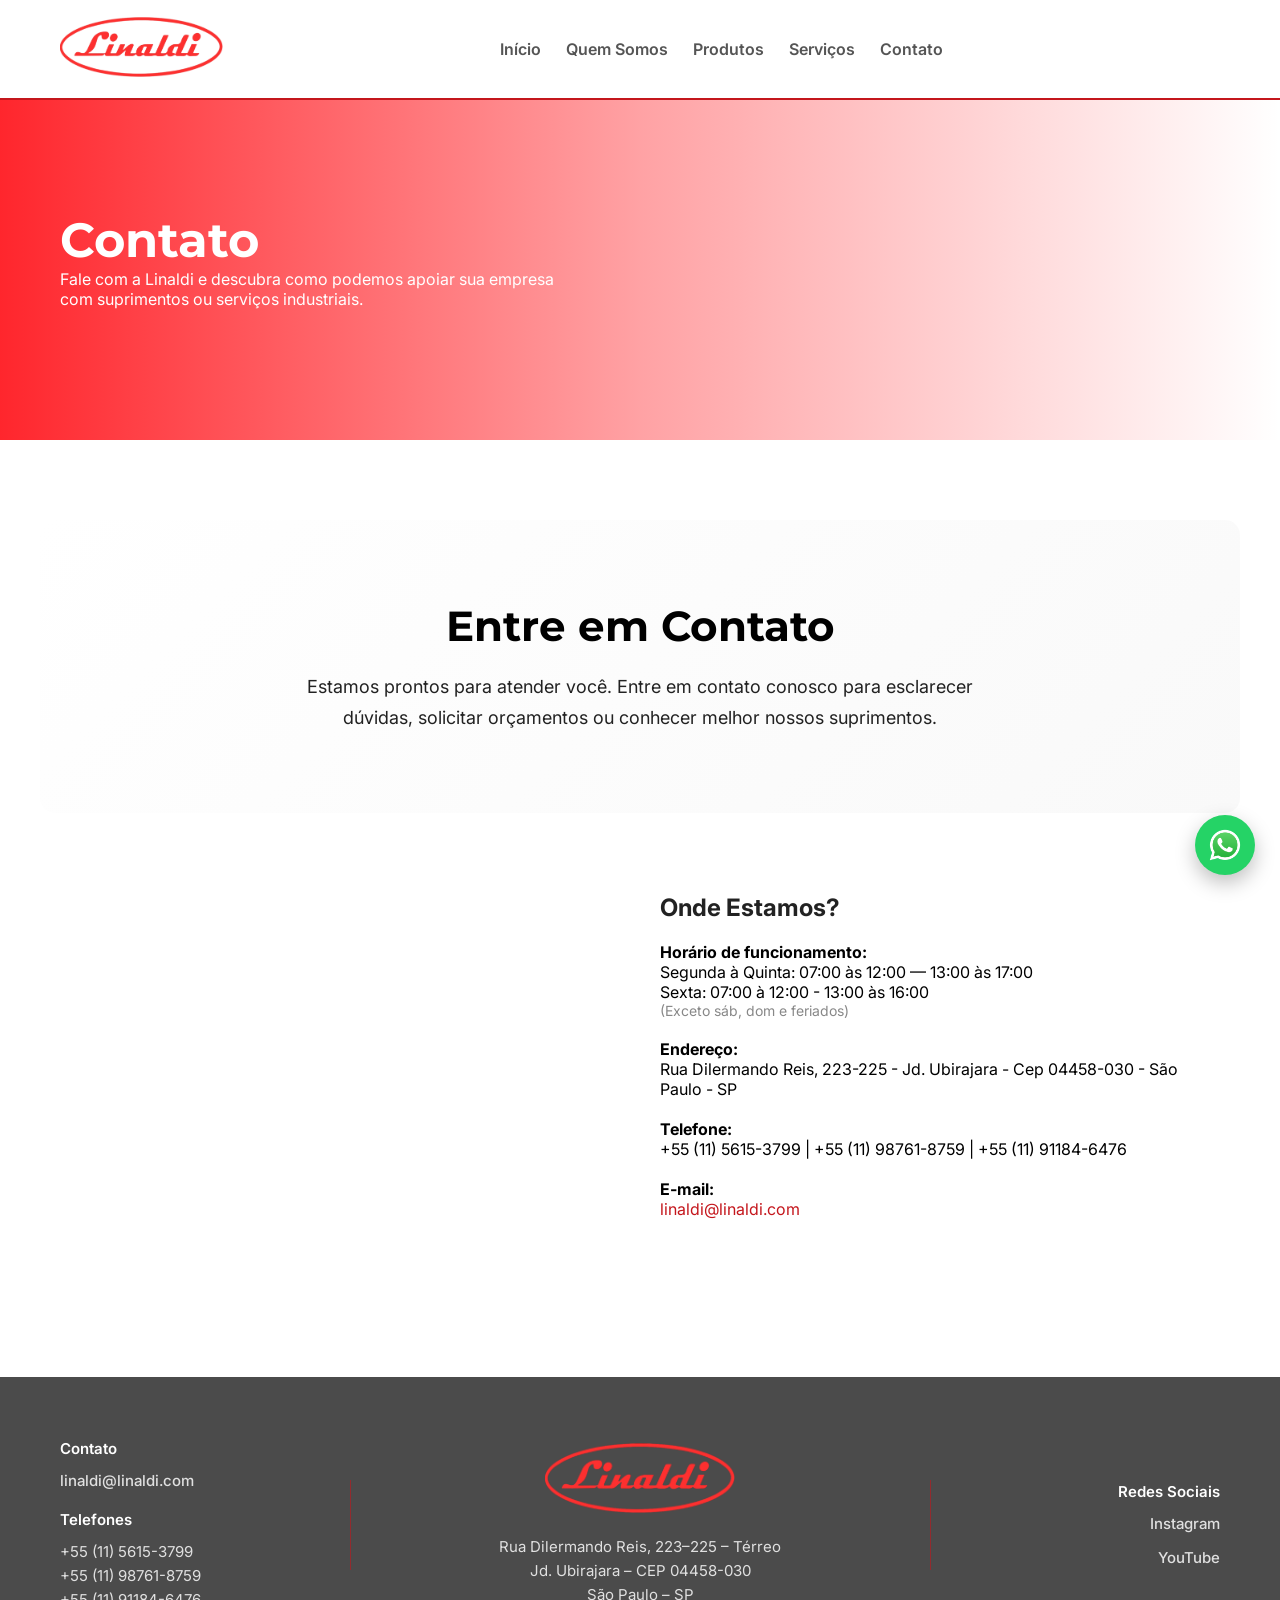
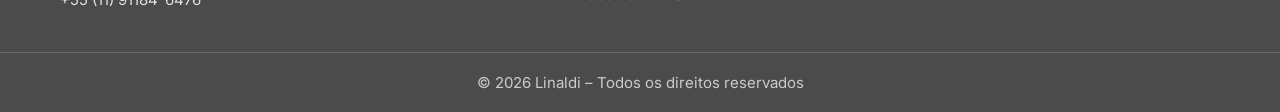
==== contato/index.html @ 1af313b7 "Adding the Website HTML,CSS and JS" ====
<!DOCTYPE html>
<html lang="pt-BR">
    <head>
        <meta charset="utf-8">
        <title>
            Linaldi Contato | São Paulo
        </title>
        <meta content="width=device-width, initial-scale=1.0" name="viewport">
        <meta content="Linaldi Contato - São Paulo, SP. Solicite orçamentos de suprimentos Solda Pino, Stud Weld e Stud Bolt. Atendimento por WhatsApp, telefone e email. Estamos prontos para atender suas necessidades industriais." name="description">
        <meta content="contato Linaldi, solda pino, stud weld, stud bolt, orçamento, São Paulo, telefone, email" name="keywords">
        <meta content="index, follow" name="robots">
        <meta content="Enzo Linaldi" name="author">
        <!-- FAVICON -->
        <link href="../img/Logo-Linaldi-Icon.ico" rel="icon" sizes="32x32" type="image/x-icon">
        <!-- CANONICAL -->
        <link href="https://linaldi.com/contato/" rel="canonical">
        <link href="https://linaldi.com/contato/" hreflang="pt-BR" rel="alternate">
            <!-- OPEN GRAPH -->
            <meta content="Linaldi Contato | Solda Pino, Stud Weld, Stud Bolt" property="og:title">
            <meta content="Entre em contato com Linaldi. Solicite orçamentos, tire dúvidas sobre suprimentos de solda pino e serviços industriais. Endereço e telefones em São Paulo, SP." property="og:description">
            <meta content="https://linaldi.com/img/logo-linaldi.png" property="og:image">
            <meta content="https://linaldi.com/contato/" property="og:url">
            <meta content="website" property="og:type">
            <meta content="summary" name="twitter:card">
            <!-- FONTES -->
            <link as="style" href="https://fonts.googleapis.com/css2?family=Montserrat:wght@600;700&amp;family=Inter:wght@400;500&amp;display=swap" rel="preload">
            <link href="https://fonts.googleapis.com/css2?family=Montserrat:wght@600;700&amp;family=Inter:wght@400;500&amp;display=swap" rel="stylesheet">
            <!-- CSS -->
            <link as="style" href="../css/style.css" rel="preload">
            <link href="../css/style.css" rel="stylesheet">
            <!-- STRUCTURED DATA -->
            <script type="application/ld+json">
                {
                                "@context": "https://schema.org",
                                "@type": "ContactPage",
                                "name": "Contato - Linaldi",
                                "description": "Página de contato da Linaldi para esclarecer dúvidas e solicitar orçamentos.",
                                "url": "https://linaldi.com/contato/",
                                "mainEntity": {
                                                "@type": "Organization",
                                                "name": "Linaldi",
                                                "address": {
                                                                "@type": "PostalAddress",
                                                                "streetAddress": "Rua Dilermando Reis, 223-225",
                                                                "addressLocality": "São Paulo",
                                                                "addressRegion": "SP",
                                                                "postalCode": "04458-030",
                                                                "addressCountry": "BR"
                                                },
                                                "telephone": "+55-11-91184-6476",
                                                "email": "linaldi@linaldi.com"
                                }
                }
            </script>
        
    </head>
    <body>
        <!-- LOADER -->
        <a class="skip-link" href="#main">
            Pular para conteúdo principal
        </a>
        <div id="loader">
            <div class="loader-spinner">
            </div>
        </div>
        <!-- WhatsApp -->
        <a aria-label="WhatsApp" class="whatsapp-float" href="https://wa.me/5511911846476" target="_blank">
            <img alt="WhatsApp" loading="lazy" src="../img/whatsapp.png">
        </a>
        <!-- HEADER (loaded from partial) -->
        <div id="header-placeholder"></div>
        <script>
                fetch('/partials/header.html')
                        .then(r => r.text())
                        .then(html => { document.getElementById('header-placeholder').innerHTML = html; });
        </script>
        <!-- ================= HERO ================= -->
        <section class="hero-slider" role="main" style="height:40vh;">
            <div class="hero-slide active" style="background-image:url('img/hero-contato.jpg')">
                <div class="hero-overlay">
                </div>
                <div class="hero-content">
                    <h1>
                        Contato
                    </h1>
                    <p style="color:#fff; max-width:520px;">
                        Fale com a Linaldi e descubra como podemos apoiar
                                                                sua empresa com suprimentos ou serviços industriais.
                    </p>
                </div>
            </div>
        </section>
        <!-- ================= HIGHLIGHT CONTATO ================= -->
        <section class="contact-highlight reveal">
            <h2>
                Entre em Contato
            </h2>
            <p>
                Estamos prontos para atender você. Entre em contato conosco para
                                esclarecer dúvidas, solicitar orçamentos ou conhecer melhor
                                nossos suprimentos.
            </p>
        </section>
        <!-- MAPA + INFORMAÇÕES -->
        <section class="map-section reveal">
            <div class="map-frame">
                <iframe loading="lazy" referrerpolicy="no-referrer-when-downgrade" src="https://www.google.com/maps/embed?pb=!1m18!1m12!1m3!1d3653.6887411198168!2d-46.6726971!3d-23.6870866!2m3!1f0!2f0!3f0!3m2!1i1024!2i768!4f13.1!3m3!1m2!1s0x94ce4f0b83f16085%3A0x244fb0b8c00eff21!2sLINALDI%20COM%C3%89RCIO%20DE%20FERRAMENTAS%20E%20SERVI%C3%87OS!5e0!3m2!1spt-BR!2sbr!4v1768244243743" style="width: 100%; height: 400px; border-radius: 10px;">
                </iframe>
            </div>
            <div class="map-info">
                <h2>
                    Onde Estamos?
                </h2>
                <p style="margin-top: 20px;">
                    <strong>
                        Horário de funcionamento:
                    </strong>
                </p>
                <p>
                    Segunda à Quinta: 07:00 às 12:00 — 13:00 às 17:00
                </p>
                <p>
                    Sexta: 07:00 à 12:00 - 13:00 às 16:00
                </p>
                <p style="font-size: 14px; color: #888;">
                    (Exceto sáb, dom e feriados)
                </p>
                <p style="margin-top: 20px;">
                    <strong>
                        Endereço:
                    </strong>
                </p>
                <p>
                    Rua Dilermando Reis, 223-225 - Jd. Ubirajara - Cep 04458-030 - São Paulo - SP
                </p>
                <p style="margin-top: 20px;">
                    <strong>
                        Telefone:
                    </strong>
                </p>
                <p>
                    +55 (11) 5615-3799 | +55 (11) 98761-8759 | +55 (11) 91184-6476
                </p>
                <p style="margin-top: 20px;">
                    <strong>
                        E-mail:
                    </strong>
                </p>
                <p>
                    <a href="mailto:linaldi@linaldi.com">
                        linaldi@linaldi.com
                    </a>
                </p>
            </div>
        </section>
        <!-- FOOTER (loaded from partial) -->
        <div id="footer-placeholder"></div>
        <script>
                fetch('/partials/footer.html')
                        .then(r => r.text())
                        .then(html => { document.getElementById('footer-placeholder').innerHTML = html; });
        </script>
        <script defer src="../js/app.js">
        </script>
    </body>
</html>
---- css/style.css ----
/* ===================================================== */
/* RESET E CONFIGURAÇÃO GLOBAL                           */
/* ===================================================== */

* {
    margin: 0;
    padding: 0;
    box-sizing: border-box;
}

/* Skip link para acessibilidade */
.skip-link {
    position: absolute;
    top: -40px;
    left: 6px;
    background: #c4161c;
    color: white;
    padding: 8px;
    text-decoration: none;
    z-index: 1000;
    border-radius: 4px;
}

.skip-link:focus {
    top: 6px;
}

/* Fonte base e compensação do header fixo */
body {
    font-family: 'Inter', sans-serif;
    padding-top: 80px;
    overflow-x: hidden;
}

/* ===================================================== */
/* VARIÁVEIS VISUAIS – ALTERE AQUI                       */
/* ===================================================== */

:root {
    /* Cores principais */
    --primary: #c4161c;
    --dark: #222;
    --text: #444;
    --light: #f4f4f4;
    --border: #e3e3e3;

    /* Layout */
    --container: 1200px;
    --side-padding: 20px;
    --section-margin: 80px;

    /* Tipografia */
    --title-font: 'Montserrat', sans-serif;
    --text-font: 'Inter', sans-serif;
}

/* ===================================================== */
/* LOADER                                                */
/* ===================================================== */

#loader {
    position: fixed;
    inset: 0;
    background: #fff;
    display: flex;
    justify-content: center;
    align-items: center;
    z-index: 9999;
}

.loader-spinner {
    width: 50px;
    height: 50px;
    border: 5px solid #eee;
    border-top: 5px solid var(--primary);
    border-radius: 50%;
    animation: spin 1s linear infinite;
}

@keyframes spin {
    to { transform: rotate(360deg); }
}

/* ===================================================== */
/* HEADER FIXO                                           */
/* ===================================================== */

.header {
    position: fixed;
    top: 0;
    width: 100%;
    height: 100px;
    background: #fff;
    border-bottom: 2px solid var(--primary);
    z-index: 1000;
}

.header-inner {
    max-width: var(--container);
    margin: auto;
    padding: 0 var(--side-padding);
    height: 100%;
    display: flex;
    align-items: center;
    justify-content: space-between;
}

/* LOGO HEADER */
.logo {
    height: 60px;  
    width: auto;
    max-width: 220px; 
    object-fit: contain;
    flex-shrink: 0;
}

/* Navegação desktop */
.nav {
    display: flex;
    gap: 25px;
    flex: 1;
    justify-content: center;
}

.nav a {
    text-decoration: none;
    color: #555;
    font-weight: 600;
    position: relative;
    white-space: nowrap;
    font-size: 16px;
}

.nav a::after {
    content: "";
    position: absolute;
    left: 0;
    bottom: -6px;
    width: 0;
    height: 2px;
    background: var(--primary);
    transition: 0.3s;
}

.nav a:hover::after {
    width: 100%;
}

.header.scrolled {
    box-shadow: 0 4px 20px rgba(0,0,0,0.12);
}

/* ===================================================== */
/* MENU HAMBURGUER E MOBILE                              */
/* ===================================================== */
.hamburger {
    display: none;
    flex-direction: column;
    gap: 5px;
    cursor: pointer;
    background: transparent;
    border: none;
    padding: 8px;
    width: 44px;
    height: 44px;
    justify-content: center;
    align-items: center;
    flex-shrink: 0;
}

.hamburger span {
    width: 28px;
    height: 3px;
    background: #c4161c;
    transition: all 0.3s ease;
    display: block;
    border-radius: 2px;
}

.hamburger:hover span {
    background: #a01015;
}

.hamburger.active span:nth-child(1) {
    transform: rotate(45deg) translate(5.5px, 5.5px);
}

.hamburger.active span:nth-child(2) {
    width: 0;
    opacity: 0;
    transition: width 0.3s ease, opacity 0.3s ease;
}

.hamburger.active span:nth-child(3) {
    transform: rotate(-45deg) translate(5px, -5px);
}

.mobile-menu {
    position: fixed;
    top: 0;
    right: -100%;
    width: 200px;
    height: 100vh;
    background: #fff;
    box-shadow: -5px 0 15px rgba(0,0,0,0.15);
    display: flex;
    flex-direction: column;
    padding-top: 120px;
    padding-left: 30px;
    padding-right: 30px;
    transition: right 0.35s ease;
    z-index: 999;
    overflow-y: auto;
}

.mobile-menu a {
    text-decoration: none;
    color: #333;
    font-weight: 600;
    margin-bottom: 30px;
    font-size: 18px;
    display: block;
}

.mobile-menu a:hover {
    color: #c4161c;
}

.mobile-menu.active {
    right: 0;
}


/* ===================================================== */
/* HERO SLIDER                                          */
/* ===================================================== */

.hero-slider {
    height: 85vh;
    position: relative;
    overflow: hidden;
}

.hero-slide {
    position: absolute;
    inset: 0;
    background-size: cover;
    background-position: center;
    opacity: 0;
    transition: opacity 1s;
}

.hero-slide.active {
    opacity: 1;
}

/* Overlay gradiente */
.hero-overlay {
    position: absolute;
    inset: 0;
    background: linear-gradient(
        90deg,
        rgba(255,0,8,0.85) 0%,
        rgba(255,22,28,0.4) 50%,
        rgba(255,22,28,0) 100%
    );
}

/* Conteúdo */
.hero-content {
    position: relative;
    z-index: 2;
    max-width: var(--container);
    height: 100%;
    margin: auto;
    padding: 0 var(--side-padding);
    display: flex;
    flex-direction: column;
    justify-content: center;
}

.hero-content h1 {
    font-family: var(--title-font);
    font-size: 48px;
    color: #fff;
    max-width: 600px;
    animation: fadeSlide 1s ease forwards;
}

.hero-content h2{
    font-family: var(--title-font);
    font-size: 48px;
    color: #fff;
    max-width: 600px;
    animation: fadeSlide 1s ease forwards;
}


.hero-btn {
    margin-top: 15px;
    background: var(--primary);
    color: #fff;
    padding: 10px 25px;
    border-radius: 25px;
    text-decoration: none;
    width: fit-content;
}

/* Setas */
.hero-arrow {
    position: absolute;
    top: 50%;
    transform: translateY(-50%);
    background: rgba(0,0,0,0.6);
    color: #fff;
    border: none;
    font-size: 30px;
    padding: 10px 15px;
    cursor: pointer;
    border-radius: 12px;
}

.hero-arrow.left { left: 20px; }
.hero-arrow.right { right: 20px; }

/* Dots */
.hero-dots {
    position: absolute;
    bottom: 25px;
    left: 50%;
    transform: translateX(-50%);
    display: flex;
    gap: 12px;
}

.dot {
    width: 12px;
    height: 12px;
    border-radius: 50%;
    background: rgba(255,255,255,0.5);
}

.dot.active {
    background: #fff;
}

@keyframes fadeSlide {
    from {
        opacity: 0;
        transform: translateY(25px);
    }
    to {
        opacity: 1;
        transform: translateY(0);
    }
}



/* ===================================================== */
/* SEÇÃO HIGHLIGHT                                      */
/* ===================================================== */

.highlight-section {
    max-width: var(--container);
    margin: var(--section-margin) auto;
    padding: 0 var(--side-padding);
    display: grid;
    grid-template-columns: 60px 1fr;
    gap: 40px;
    position: relative;
}

.highlight-section .hero-btn {
    margin-top: 25px;
}

.highlight-arrow {
    width: 12px;
    position: relative;
}

.highlight-arrow::before,
.highlight-arrow::after {
    content: "";
    position: absolute;
    width: 100%;
    height: 50%;
    
}

.highlight-arrow::before {
    top: 0;
    background: var(--primary);
}

.highlight-arrow::after {
    bottom: 0;
    background: var(--border);
}

.highlight-content {
    display: grid;
    grid-template-columns: 1fr 420px;
    gap: 50px;
    align-items: center;
}

.highlight-text p {
    font-size: 20px;
    line-height: 1.7;
    color: var(--dark);
}

.highlight-image img {
    width: 100%;
    border-radius: 10px;
    transition: transform 0.5s ease;
    transform: scale(1.03);
}

.highlight-content.single {
    grid-template-columns: 1fr;
    text-align: center;
}

.highlight-content.single .highlight-text {
    max-width: 800px;
    margin: 0 auto;
}

.highlight-text {
    padding-bottom: 30px;
}

.highlight-text .hero-btn {
    margin-top: 20px;
    display: inline-block;
}

.highlight-text h2 {
    font-size: 32px;
}

.highlight-text p {
    font-size: 18px;
    line-height: 1.8;
    color: var(--dark);
}

/* ============================= */
/* LINHA SUPERIOR – INSTAGRAM    */
/* ============================= */

.instagram-section {
    position: relative;
    margin-top: 120px;
}

/* Linha acima */
.instagram-section::before {
    content: "";
    position: absolute;
    top: -60px;
    left: 50%;
    transform: translateX(-50%);
    width: 100%;
    max-width: var(--container);
    height: 1px;
    background: var(--border);
}


/* ===================================================== */
/* CARDS                                                */
/* ===================================================== */

.sections.container {
    max-width: 1200px; /* mesmo da info-section */ 
    margin: 80px auto; padding: 0 20px; /* mesma margem lateral */
}

.sections {
    display: grid;
    grid-template-columns: repeat(auto-fit, minmax(250px, 1fr));
    gap: 40px;
}

.section-card {
    background: var(--light);
    padding: 40px;
    border-radius: 10px;
    min-height: 420px;
    display: flex;
    flex-direction: column;
    transition: transform 0.35s ease, box-shadow 0.35s ease;
}

.section-card:hover {
    transform: translateY(-10px);
    box-shadow: 0 18px 40px rgba(0,0,0,0.12);
}

.section-card h2 {
    font-family: var(--title-font);
    font-size: 26px;
    margin-bottom: 12px;
}

.section-card p {
    font-size: 17px;
    line-height: 1.6;
    margin-bottom: 18px;
    color: var(--text);
}
.card-image {
    height: 200px;
    display: flex;
    align-items: center;
    justify-content: center;
}

.card-image img {
    max-height: 100%;
    max-width: 100%;
    object-fit: contain;
}

/* ===================================================== */
/* INFO SECTIONS                                        */
/* ===================================================== */

.info-section {
    max-width: var(--container);
    margin: var(--section-margin) auto;
    padding: 0 var(--side-padding) 80px;
    display: grid;
    grid-template-columns: 1fr 1fr;
    gap: 40px;
    border-bottom: 1px solid var(--border);
}

.info-section:last-of-type {
    border-bottom: none;
    padding-bottom: 0;
}

.info-section.reverse {
    grid-template-columns: 1fr 1fr;
}

.info-section.reverse img {
    order: 2;
}

.info-section.reverse .info-text {
    order: 1;
}

.info-section img {
    width: 100%;
    transition: transform 0.5s ease;
    transform: scale(1.03);
}

.info-text h2 {
    font-family: var(--title-font);
    margin-bottom: 15px;
}

.info-text a {
    display: inline-block;
    margin-top: 15px;
    color: var(--primary);
    text-decoration: none;
}

/* VIDEO YOUTUBE RESPONSIVO */
.video-wrapper {
    position: relative;
    width: 100%;
    padding-top: 56.25%; /* 16:9 */
    border-radius: 10px;
    overflow: hidden;
    box-shadow: 0 12px 30px rgba(0,0,0,0.12);
}

.video-wrapper iframe {
    position: absolute;
    inset: 0;
    width: 100%;
    height: 100%;
    border: 0;
}


/* ===================================================== */
/* APLICAÇÕES                                           */
/* ===================================================== */

.applications-section {
    max-width: var(--container);
    margin: var(--section-margin) auto;
    padding: 0 var(--side-padding) 40px;
    gap: 40px;
    border-bottom: 1px solid var(--border);
}

.applications-title {
    font-family: var(--title-font);
    font-size: 32px;
    margin-bottom: 40px;
    text-align: center;
}

.applications-wrapper {
    position: relative;
    display: flex;
    align-items: center;
}

.applications-slider {
    width: 100%;
    overflow: hidden;
}

.application-slide {
    display: none;
    grid-template-columns: 1fr 1fr;
    gap: 50px;
    align-items: center;
    animation: fadeSlide 0.6s ease;
}

.application-slide.active {
    display: grid;
}

.application-text h3 {
    font-family: var(--title-font);
    font-size: 26px;
    margin-bottom: 15px;
}

.application-text p {
    font-size: 17px;
    line-height: 1.7;
    color: var(--text);
}

.application-image img {
    width: 100%;
    border-radius: 10px;
}

/* SETAS */
.app-arrow {
    background: rgba(0,0,0,0.6);
    border: none;
    border-radius: 5px;
    color: #fff;
    font-size: 28px;
    padding: 12px 16px;
    cursor: pointer;
    transition: 0.3s;
}

.app-arrow:hover {
    background: var(--primary);
}

.app-arrow.left {
    margin-right: 15px;
}

.app-arrow.right {
    margin-left: 15px;
}

/* ANIMAÇÃO */
@keyframes fadeSlide {
    from {
        opacity: 0;
        transform: translateY(20px);
    }
    to {
        opacity: 1;
        transform: translateY(0);
    }
}

/* ===================================================== */
/* MAPA                                                 */
/* ===================================================== */

.map-section {
    max-width: var(--container);
    margin: var(--section-margin) auto;
    padding: 0 var(--side-padding);
    display: grid;
    grid-template-columns: 1fr 1fr;
    gap: 40px;
}

.map-frame iframe {
    width: 100%;
    height: 400px;
    border: 0;
}

.map-info h2 {
    color: var(--dark);
}

.map-info a {
    color: var(--primary);
    text-decoration: none;
    transition: opacity 0.3s;
}

.map-info a:hover {
    opacity: 0.8;
}

/* Responsivo - Em tablets e mobile, mapa fica abaixo do texto */
@media (max-width: 1023px) {
    .map-section {
        grid-template-columns: 1fr;
        gap: 30px;
    }

    .map-info {
        order: 1;
    }

    .map-frame {
        order: 2;
    }
}

@media (max-width: 768px) {
    .map-section {
        gap: 25px;
        padding: 0 18px;
    }

    .map-info h2 {
        font-size: 26px;
    }

    .map-info p {
        font-size: 15px;
    }

    .map-frame iframe {
        height: 300px;
    }
}

@media (max-width: 480px) {
    .map-section {
        gap: 20px;
        padding: 0 16px;
    }

    .map-info h2 {
        font-size: 22px;
    }

    .map-info p {
        font-size: 14px;
    }

    .map-frame iframe {
        height: 250px;
    }

    /* Contact section responsivity */
    .contact-highlight {
        padding: 60px var(--side-padding);
    }

    .contact-highlight h2 {
        font-size: 32px;
    }

    .contact-highlight p {
        font-size: 16px;
    }
}

@media (max-width: 768px) {
    .contact-highlight {
        padding: 50px var(--side-padding);
    }

    .contact-highlight h2 {
        font-size: 28px;
    }

    .contact-highlight p {
        font-size: 15px;
    }
}

@media (max-width: 480px) {
    .contact-highlight {
        padding: 40px var(--side-padding);
    }

    .contact-highlight h2 {
        font-size: 24px;
    }

    .contact-highlight p {
        font-size: 14px;
    }
}

/* ===================================================== */
/* CLIENTES                                              */
/* ===================================================== */

.clients-section {
    width: 100%;
    padding: 100px 0;
    background: #fafafa;
}

.clients-section h2 {
    font-family: var(--title-font);
    font-size: 32px;
    margin-bottom: 60px;
    color: var(--primary);
    text-align: center;
}

/* CONTAINER CENTRAL */
.clients-container {
    max-width: 1200px;
    margin: 0 auto;
    padding: 0 20px;
}

/* GRID DESKTOP */
.clients-grid {
    display: grid;
    grid-template-columns: repeat(5, 1fr);
    gap: 40px;
}

/* CARD */
.client-card {
    background: #ffffff;
    border-radius: 14px;
    padding: 30px 20px;
    height: 220px;

    display: flex;
    flex-direction: column;
    align-items: center;

    box-shadow: 0 8px 20px rgba(0,0,0,0.06);
    transition: transform 0.3s ease, box-shadow 0.3s ease;
}

/* HOVER */
.client-card:hover {
    transform: translateY(-6px);
    box-shadow: 0 14px 32px rgba(0,0,0,0.12);
}

/* LOGO */
.client-card img {
    width: 100%;
    max-width: 180px;
    height: 90px;             
    object-fit: contain;

    display: flex;
    align-items: center;
    justify-content: center;

    filter: grayscale(100%);
    transition: all 0.3s ease;
}

.client-card:hover img {
    filter: grayscale(0%);
    transform: scale(1.05);
}

/* NOME */
.client-card span {
    margin-top: auto;       
    padding-top: 12px;

    font-size: 16px;
    font-weight: 600;
    color: var(--primary);
    text-align: center;
    line-height: 1.2;
}

/* =============================== */
/* PRODUTOS – SHOWCASE PRINCIPAL   */
/* =============================== */

.products-showcase {
    max-width: var(--container);
    margin: var(--section-margin) auto;
    padding: 0 var(--side-padding);
}

.products-grid {
    display: grid;
    grid-template-columns: repeat(2, 1fr);
    gap: 80px;
}

/* BOX DO PRODUTO */
.product-box {
    text-align: center;
}

/* SLIDER */
.product-slider {
    position: relative;
}

.product-images {
    position: relative;
    height: 300px;
    overflow: hidden;
}

.product-images img {
    position: absolute;
    inset: 0;
    width: 100%;
    height: 100%;
    object-fit: contain;

    opacity: 0;
    transform: translateX(100%);
    transition: transform 0.4s ease, opacity 0.4s ease;
}

.product-images img.active {
    opacity: 1;
    transform: translateX(0);
    z-index: 2;
}

/* estados auxiliares para animação */
.product-images img.exit-left {
    transform: translateX(-100%);
    opacity: 0;
}

.product-images img.exit-right {
    transform: translateX(100%);
    opacity: 0;
}

.product-images img.enter-left {
    transform: translateX(-100%);
}

.product-images img.enter-right {
    transform: translateX(100%);
}


/* SETAS */
.product-arrow {
    position: absolute;
    top: 50%;
    transform: translateY(-50%);
    background: transparent;
    font-size: 36px;
    border: none;
    color: #777;
    cursor: pointer;
    z-index: 20;
    transition: all 0.18s ease;
    width: 44px;
    height: 44px;
    display: flex;
    align-items: center;
    justify-content: center;
    border-radius: 50%;
}

.product-arrow:hover {
    color: var(--primary);
}

.product-arrow.left {
    left: 12px;
}

.product-arrow.right {
    right: 12px;
}

/* DOTS */
.product-dots {
    display: flex;
    justify-content: center;
    gap: 10px;
    margin-top: 20px;
}

.product-dots span {
    width: 10px;
    height: 10px;
    border-radius: 50%;
    background: #ccc;
}

.product-dots span.active {
    background: var(--primary);
}

/* TEXTO */
.product-info h3 {
    font-family: var(--title-font);
    margin: 30px 0 15px;
}

.product-info p {
    line-height: 1.6;
    max-width: 420px;
    margin: 0 auto 20px;
}

/* ================= ZOOM POPUP ================= */

#image-zoom-overlay {
    position: fixed;
    inset: 0;
    background: rgba(0,0,0,0.7);
    display: none;
    align-items: center;
    justify-content: center;
    z-index: 9999;
    pointer-events: none;
}

#image-zoom-overlay.active,
#image-zoom-overlay.closing-overlay {
    display: flex;
}

#image-zoom-overlay.active {
    pointer-events: auto;
}

#image-zoom-overlay.closing-overlay {
    pointer-events: none;
}

/* CAIXA FIXA */
.zoom-box {
    position: relative;
    width: 900px;
    max-width: 95vw;
    height: 600px;
    max-height: 90vh;
    background: #fff;
    border-radius: 14px;
    box-shadow: 0 20px 40px rgba(0,0,0,0.3);
    display: flex;
    flex-direction: column;
    justify-content: center;
    align-items: center;
    transform: scale(0.9);
    opacity: 0;
    pointer-events: auto;
}

@keyframes zoomIn {
    from {
        transform: scale(0.9);
        opacity: 0;
    }
    to {
        transform: scale(1);
        opacity: 1;
    }
}

@keyframes zoomOut {
    from {
        transform: scale(1);
        opacity: 1;
    }
    to {
        transform: scale(0.9);
        opacity: 0;
    }
}

#image-zoom-overlay.active .zoom-box {
    animation: zoomIn 0.3s ease forwards;
}

.zoom-box.closing {
    animation: zoomOut 0.3s ease forwards;
}

/* IMAGEM */
.zoom-image-wrapper {
    position: relative;
    flex: 1;
    width: 100%;
    height: 100%;
    display: flex;
    align-items: center;
    justify-content: center;
    overflow: hidden;
}

#zoom-image {
    max-width: 90%;
    max-height: 90%;
    object-fit: contain;
    transform-origin: center;
    transition: opacity 0.4s ease, transform 0.4s ease;
    opacity: 0;
    transform: translateX(100%);
    cursor: zoom-in;
}

#zoom-image:hover {
    transform: translateX(0) scale(1.08);
}

#zoom-image.show {
    opacity: 1;
    transform: translateX(0);
}

/* FECHAR */
.zoom-close {
    position: absolute;
    top: 12px;
    right: 16px;
    font-size: 36px;
    font-weight: 300;
    line-height: 1;
    cursor: pointer;
    color: #555;
    transition: transform 0.3s ease, color 0.3s ease;
    z-index: 2001;
    pointer-events: auto;
    background: transparent;
    border: none;
    padding: 8px 12px;
    width: auto;
    height: auto;
    display: block;
    margin: 0;
    opacity: 1;
}

.zoom-close:hover {
    color: #d32f2f;
    transform: scale(1.2);
}

.zoom-close:active {
    transform: scale(0.95);
}

.zoom-close:focus {
    outline: none;
}

/* SETAS */
.zoom-arrow {
    position: absolute;
    top: 50%;
    transform: translateY(-50%);
    background: none;
    border: none;
    font-size: 40px;
    color: #d32f2f;
    cursor: pointer;
    padding: 10px;
    transition: color 0.3s ease, transform 0.3s ease;
    z-index: 10;
}

.zoom-arrow:hover {
    color: #f44336;
    transform: translateY(-50%) scale(1.3);
}

.zoom-arrow.left { left: 20px; }
.zoom-arrow.right { right: 20px; }

/* DOTS */
.zoom-dots {
    padding: 12px 0;
    display: flex;
    gap: 8px;
}

.zoom-dots span {
    width: 10px;
    height: 10px;
    border-radius: 50%;
    background: #ccc;
    cursor: pointer;
}

.zoom-dots span.active {
    background: #333;
}
/* ===== ZOOM PADRONIZADO UNIVERSAL ===== */

.zoom-dots span {
    width: 10px;
    height: 10px;
    background: rgba(255,255,255,0.4);
    border-radius: 50%;
    cursor: pointer;
    transition: background 0.3s ease;
}

.zoom-dots span:hover {
    background: rgba(255,255,255,0.7);
}

.zoom-dots span.active {
    background: #fff;
}

/* ===== SLIDE ANIMATION ===== */

.zoom-img {
    position: absolute;
    inset: 0;
    max-width: 90%;
    max-height: 90%;
    margin: auto;
    object-fit: contain;
    opacity: 0;
    transform: translateX(100%);
    transition: transform 0.45s ease, opacity 0.45s ease;
    display: block;
}

.zoom-img.active {
    opacity: 1;
    transform: translateX(0);
    z-index: 2;
}


/* ============================= */
/* GALERIAS – STUD WELD / BOLT   */
/* ============================= */

.product-galleries {
    max-width: var(--container);
    margin: var(--section-margin) auto;
    padding: 0 var(--side-padding);
}

.galleries-grid {
    display: grid;
    grid-template-columns: repeat(auto-fit, minmax(280px, 1fr));
    gap: 40px;
}

.gallery-card {
    text-align: center;
}

.gallery-slider {
    position: relative;
    background: #fff;
    border-radius: 14px;
    padding: 20px;
    height: 260px;

    display: flex;
    align-items: center;
    justify-content: center;

    box-shadow: 0 8px 20px rgba(0,0,0,0.06);
}

.product-gallery {
    position: relative;
}

.product-gallery .product-arrow {
    position: absolute;
    top: 50%;
    transform: translateY(-50%);
    width: 44px;
    height: 44px;
    display: flex;
    align-items: center;
    justify-content: center;
    border-radius: 6px;
    border: none;
    background: transparent;
    z-index: 20;
}


.product-gallery .product-arrow.left { left: 8px; }
.product-gallery .product-arrow.right { right: 8px; }

.gallery-images {
    position: relative;
    width: 100%;
    height: 180px;
}

.gallery-images img {
    position: absolute;
    inset: 0;
    max-width: 100%;
    max-height: 100%;
    object-fit: contain;
    margin: auto;
    cursor: zoom-in;

    opacity: 0;
    transform: translateX(100%);
    transition: transform 0.4s ease, opacity 0.4s ease;

    pointer-events: none;
}

.gallery-images img.active {
    opacity: 1;
    transform: translateX(0);
    pointer-events: auto;
}

/* estados auxiliares para animação */
.gallery-images img.exit-left {
    transform: translateX(-100%);
    opacity: 0;
}

.gallery-images img.exit-right {
    transform: translateX(100%);
    opacity: 0;
}

.gallery-images img.enter-left {
    transform: translateX(-100%);
}

.gallery-images img.enter-right {
    transform: translateX(100%);
}

/* hover SUAVE e seguro */
.gallery-images img.active:hover {
    transform: scale(1.08);
    transition: transform 0.3s ease;
}

/* REUTILIZA A SETA PADRÃO */
.gallery-slider .product-arrow {
    position: absolute;
    top: 50%;
    transform: translateY(-50%);
    font-size: 30px;
    color: #777;
    background: transparent;
    border: none;
    width: 44px;
    height: 44px;
    display: flex;
    align-items: center;
    justify-content: center;
    border-radius: 50%;
    z-index: 20;
}

.gallery-slider .product-arrow.left {
    left: 8px;
}

.gallery-slider .product-arrow.right {
    right: 8px;
}

.gallery-title {
    display: block;
    margin-top: 14px;
    font-size: 15px;
    font-weight: 600;
    color: var(--primary);
}

.gallery-slider .product-arrow:hover {
    color: var(--primary);
}


#stud-zoom-img {
    opacity: 0;
    transform: scale(0.95);
    transition: opacity 0.35s ease, transform 0.35s ease;
}

#stud-zoom-img.show {
    opacity: 1;
    transform: scale(1);
}




/* ============================= */
/* SERVIÇOS                      */
/* ============================= */

.services-section {
    max-width: var(--container);
    margin: var(--section-margin) auto;
    padding: 0 var(--side-padding);
}

.services-grid {
    display: grid;
    grid-template-columns: repeat(3, 1fr);
    gap: 60px;
}

.service-card {
    text-align: center;
    margin-bottom: 20px;
}

.service-card h3 {
    font-family: var(--title-font);
    font-size: 20px;
    margin: 25px 0 10px;
    color: var(--dark);
}

.service-card p {
    font-size: 16px;
    line-height: 1.6;
    color: var(--text);
    margin-bottom: 20px;
}

/* SLIDER */
.service-slider {
    position: relative;
    width: 100%;
    height: 260px;
}

.service-slider img {
    position: absolute;
    inset: 0;
    width: 100%;
    height: 100%;
    object-fit: contain;
    opacity: 0;
    transition: opacity 0.6s ease;
}

.service-slider img.active {
    opacity: 1;
}

/* ===================================================== */
/* DIFERENCIAIS INSTITUCIONAIS – QUEM SOMOS              */
/* ===================================================== */

.diferenciais-box {
    display: grid;
    grid-template-columns: repeat(2, 1fr);
    gap: 40px;
    align-content: center;
}

.diferencial-item {
    background: var(--light);
    border-radius: 12px;
    padding: 35px 20px;
    text-align: center;
    box-shadow: 0 10px 25px rgba(0,0,0,0.08);
    transition: transform 0.3s ease, box-shadow 0.3s ease;
}

.diferencial-item:hover {
    transform: translateY(-6px);
    box-shadow: 0 18px 40px rgba(0,0,0,0.12);
}

/* destaque principal (substitui o número) */
.diferencial-item .destaque {
    display: block;
    font-family: var(--title-font);
    font-size: 28px;
    font-weight: 700;
    color: var(--primary);
    margin-bottom: 10px;
    letter-spacing: 0.5px;
}

/* texto de apoio */
.diferencial-item .label {
    font-size: 16px;
    color: var(--text);
    line-height: 1.5;
}




/* ============================= */
/* GALERIA – SERVIÇOS            */
/* ============================= */

.product-gallery {
    position: relative;
    width: 100%;
    height: 260px;
    margin-bottom: 25px;
}

.gallery-track {
    position: relative;
    width: 100%;
    height: 100%;
}

.gallery-track img {
    position: absolute;
    inset: 0;
    width: 100%;
    height: 100%;
    object-fit: contain;
    opacity: 0;
    transition: opacity 0.6s ease;
}

.gallery-track img.active {
    opacity: 1;
}

/* SETAS */

.gallery-slider .product-arrow {
    position: absolute;
    top: 50%;
    transform: translateY(-50%);
    background: transparent;
    font-size: 36px;
    border: none;;
    color: #777;
    cursor: pointer;
    z-index: 20;
    transition: all 0.18s ease;
    width: 44px;
    height: 44px;
    display: flex;
    align-items: center;
    justify-content: center;
    border-radius: 50%;
}

.gallery-slider .product-arrow.left {
    left: 10px;
}

.gallery-slider .product-arrow.right {
    right: 10px;
}

/* DOTS */
.gallery-dots {
    display: flex;
    justify-content: center;
    gap: 8px;
    margin-top: 10px;
}

.gallery-dots .dot {
    width: 8px;
    height: 8px;
    background: #ccc;
    border-radius: 50%;
    cursor: pointer;
}

.gallery-dots .dot.active {
    background: var(--primary);
}

.gallery-images img,
.product-images img {
    transition: transform 0.3s ease;
}

.gallery-images img:hover,
.product-images img:hover {
    transform: scale(1.03);
}


/* ============================= */
/* CONTATO – LAYOUT LADO A LADO  */
/* ============================= */

.contact-highlight {
    max-width: var(--container);
    margin: var(--section-margin) auto;
    padding: 80px var(--side-padding);
    text-align: center;
    background: linear-gradient(135deg, #ffffff 0%, #f9f9f9 100%);
    border-radius: 15px;
}

/* Texto */
.contact-highlight h2 {
    font-family: var(--title-font);
    font-size: 42px;
    margin-bottom: 20px;
    color: var(--primary-blue);
}

.contact-highlight p {
    font-size: 18px;
    line-height: 1.7;
    color: var(--dark);
    max-width: 700px;
    margin: 0 auto;
}

/* Removido: formulário agora não é usado */

/* ===================================================== */
/* RESPONSIVO – EMBED INSTAGRAM                          */
/* ===================================================== */

.highlight-image {
    display: flex;
    justify-content: center;
    align-items: center;
    max-width: 100%;
    border-radius: 15px;
    overflow: hidden; /* MUITO IMPORTANTE */
}

/* garante que o embed nunca estoure */
.highlight-image blockquote.instagram-media {
    max-width: 100% !important;
    min-width: auto !important;
    width: 100% !important;
    background: var(--light) !important;
    border: 1px solid var(--border) !important;
    border-radius: 10px !important;
    box-shadow: 0 1px 3px rgba(0,0,0,0.1) !important;
}

/* Sobrescrever estilos inline gerados pelo script */
.highlight-image blockquote.instagram-media > * {
    background-color: var(--light) !important;
    border-color: var(--border) !important;
}

/* Cores do texto e links */
.highlight-image div[style*="color:#3897f0"] {
    color: var(--primary) !important;
}

.highlight-image p[style*="color:#c9c8cd"] {
    color: var(--text) !important;
}

.highlight-image a[style*="color:#c9c8cd"] {
    color: var(--primary) !important;
}

/* ===================================================== */
/* CTA FINAL – PRODUTOS STUD WELD                        */
/* ===================================================== */

.product-cta {
    background: linear-gradient(
        135deg,
        #ffffff 0%,
        #f6f6f6 100%
    );
    padding: 100px 20px;
    border-top: 1px solid var(--border);
}

.product-cta-content {
    max-width: var(--container);
    margin: auto;

    display: grid;
    grid-template-columns: 1fr 420px;
    gap: 60px;
    align-items: center;
}

/* TEXTO */
.product-cta-text h2 {
    font-family: var(--title-font);
    font-size: 34px;
    margin-bottom: 20px;
    color: var(--dark);
}

.product-cta-text p {
    font-size: 18px;
    line-height: 1.7;
    color: var(--text);
    max-width: 520px;
}

/* BOTÕES */
.product-cta-actions {
    display: flex;
    gap: 20px;
    margin-top: 30px;
    flex-wrap: wrap;
}

.product-cta-actions a {
    display: inline-flex;
    align-items: center;
    justify-content: center;

    min-height: 46px;
    padding: 10px 26px;

    border-radius: 25px;
    font-size: 15px;
    font-weight: 600;
    line-height: 1;

    text-decoration: none;
    white-space: nowrap;
}

.cta-whatsapp {
    display: inline-flex;
    align-items: center;
    justify-content: center;

    padding: 10px 25px;
    border-radius: 25px;

    background: #25D366;
    color: #fff;
    text-decoration: none;
    font-weight: 600;

    transition: transform 0.3s ease, box-shadow 0.3s ease;
}

.cta-whatsapp:hover {
    transform: translateY(-2px);
    box-shadow: 0 8px 18px rgba(37,211,102,0.4);
}

/* ===================================================== */
/* FOOTER – ESTRUTURA PRINCIPAL                          */
/* ===================================================== */

.footer {
    background: #4b4b4b;        /* Cor de fundo do rodapé */
    color: #e0e0e0;             /* Cor padrão do texto */
    font-size: 14px;            /* Tamanho base do texto */
}

/* Container interno alinhado com o site */
.footer-inner {
    max-width: 1200px;          /* Largura máxima igual ao restante do site */
    margin: 0 auto;
    padding: 60px 20px 40px;    /* Espaçamento interno superior/lateral/inferior */
    display: grid;
    grid-template-columns: 1fr auto 2fr auto 1fr; /* Colunas do footer */
    align-items: center;
    gap: 40px;
    font-size: 15px;
}

/* Blocos laterais do footer */
.footer-block {
    line-height: 1.6;           /* Espaçamento entre linhas */
}

/* Bloco central (logo + endereço) */
.footer-center {
    text-align: center;
}

/* Títulos do footer (Contato, Telefones, Redes Sociais) */
.footer-title {
    display: block;
    font-weight: 600;
    color: #ffffff;
    margin-bottom: 8px;
}

/* Logo no footer */
.footer-logo {
    max-width: 190px;
    margin-bottom: 15px;
}

/* Linhas verticais de separação */
.footer-line {
    width: 1px;
    height: 90px;
    background: rgba(196, 22, 28, 0.6);
}

/* Linha inferior com copyright */
.footer-bottom {
    border-top: 1px solid rgba(255,255,255,0.15);
    text-align: center;
    padding: 20px;
    font-size: 15px;
    color: #ccc;
}



/* ===================================================== */
/* REDES SOCIAIS                                         */
/* ===================================================== */

.footer-social {
    text-align: right;          /* Alinha redes à direita no desktop */
}

/* Lista de links sociais */
.social-icons {
    display: flex;
    flex-direction: column;
    gap: 10px;
}

/* Links individuais */
.social-icons a {
    color: #e0e0e0;
    text-decoration: none;
    font-weight: 500;
    transition: color 0.3s;
}

/* Hover nos links */
.social-icons a:hover {
    color: #c4161c;
}

.mail-footer a {
    color: #e0e0e0;
    text-decoration: none;
    font-weight: 500;
    transition: color 0.3s;
    display: inline-block;
}

.mail-footer a:hover {
    color: #c4161c;
}

/* ============================= */
/* ANIMAÇÕES DE SCROLL           */
/* ============================= */

.reveal {
    opacity: 0;
    transform: translateY(30px);
    transition: all 0.8s ease;
}

.reveal.active {
    opacity: 1;
    transform: translateY(0);
}

/* Variações */
.reveal-left {
    transform: translateX(-40px);
}

.reveal-right {
    transform: translateX(40px);
}

.reveal-scale {
    transform: scale(0.96);
}

/* ===================================================== */
/* BOTÕES COM MICRO INTERAÇÕES                           */
/* ===================================================== */

.hero-btn,
.info-text a,
.social-icons a,
.mail-footer a {
    transition: all 0.25s ease;
}

.hero-btn:hover {
    transform: translateY(-2px);
    box-shadow: 0 8px 18px rgba(196,22,28,0.4);
}

.info-text a:hover,
.social-icons a:hover,
.mail-footer a:hover {
    color: var(--primary);
    transform: translateX(4px);
}

/* =============================== */
/* BOTÃO WHATSAPP FIXO             */
/* =============================== */

.whatsapp-float {
    position: fixed;
    bottom: 25px;
    right: 25px;
    width: 60px;
    height: 60px;
    background: #25D366;
    border-radius: 50%;
    display: flex;
    align-items: center;
    justify-content: center;
    box-shadow: 0 8px 20px rgba(0,0,0,0.25);
    z-index: 2000;
    transition: transform 0.3s ease, box-shadow 0.3s ease;
}

.whatsapp-float img {
    width: 32px;
    height: 32px;
}

.whatsapp-float:hover {
    transform: translateY(-4px) scale(1.05);
    box-shadow: 0 14px 30px rgba(0,0,0,0.35);
}

/* ===================================================== */
/* RESPONSIVO                                           */
/* ===================================================== */

@media (max-width: 1100px) {
    .galleries-grid {
        grid-template-columns: repeat(auto-fit, minmax(260px, 1fr));
    }
}

@media (min-width: 1024px) {
    .clients-grid {
        grid-template-columns: repeat(5, 1fr);
    }
        .diferenciais-box {
        gap: 30px;
    }

    .diferencial-item {
        padding: 30px 18px;
    }

    .diferencial-item .destaque {
        font-size: 26px;
    }
    .highlight-image {
        margin: 0 auto 40px;
    }
}

@media (max-width: 1199px) {
    .nav a {
        margin: 0 12px;
        font-size: 15px;
    }
}

@media (max-width: 1024px) {
    .nav a {
        margin: 0 10px;
        font-size: 14px;
    }
}

@media (max-width: 768px) {
    .nav {
        display: none !important;
    }

    .hamburger {
        display: flex !important;
        visibility: visible !important;
        opacity: 1 !important;
        pointer-events: auto !important;
        position: relative !important;
        z-index: 100 !important;
    }

    .info-section {
        display: grid;
        grid-template-columns: 1fr !important;
    }

    /* TEXTO SEMPRE EM CIMA */
    .info-section .info-text {
        order: 1;
    }

    .info-section img {
        order: 2;
        width: 100%;
    }

    .info-media {
        order: 2;
    }

    .info-text {
        order: 1;
    }

    .application-slide {
        grid-template-columns: 1fr;
        text-align: center;
        gap: 30px;
    }

    .application-image {
        order: 2;
    }

    .application-image img {
        max-width: 100%;
        width: 100%;
    }

    .application-text {
        order: 1;
    }

    .application-text h3 {
        font-size: 22px;
    }

    .application-text p {
        font-size: 15px;
        line-height: 1.6;
    }

    .map-section,
    .highlight-content,
    .highlight-section {
        grid-template-columns: 1fr;
    }
    
    .highlight-arrow { 
        width: 100%; 
        height: 8px; 
        display: flex; 
    } 
    
    .highlight-arrow::before, 
    .highlight-arrow::after {
        width: 50%; 
        height: 100%; 
    } 
    
    .highlight-text p {
        font-size: 16px; 
    } 

    /* Centraliza redes sociais no mobile */
    .footer-social {
        text-align: center;
    }

    .social-icons {
        align-items: center;
    }

    /* Footer vira coluna única */
    .footer-inner {
        grid-template-columns: 1fr;
        text-align: center;
    }

    /* Remove linhas verticais */
    .footer-line {
        display: none;
    }

    .client-card {
        height: 200px;
        padding: 22px 16px;
    }

    .client-card img {
        height: 70px;
        max-width: 140px;
    }

    .client-card span {
        font-size: 15px;
    }

    .instagram-section {
        margin-top: 80px;
    }

    .instagram-section::before {
        top: -35px;
        width: calc(100% - 40px);
    }

    .galleries-grid {
        grid-template-columns: repeat(auto-fit, minmax(240px, 1fr));
    }

    .services-grid {
        grid-template-columns: 1fr;
        gap: 50px;
    }

    .service-slider {
        height: 220px;
    }
    .product-cta-content {
        grid-template-columns: 1fr;
        text-align: center;
    }

    .product-cta-text p {
        margin: auto;
    }

    .product-cta-actions {
        justify-content: center;
    }

    .product-cta-image {
        max-width: 480px;
        margin: 40px auto 0;
    }
    
}

@media (max-width: 768px) {

    .logo {
        height: 52px;
        max-width: 200px;
    }

    .hero-content h1 { font-size: 34px; }

    .hero-slider { 
        height: 65vh; 
    }

    /* Mostra setas em mobile com tamanho e posição apropriados */
    .hero-arrow {
        display: block;
        background: rgba(0,0,0,0.45);
        color: #fff;
        font-size: 24px;
        padding: 10px 12px;
        border-radius: 6px;
        border: none;
        cursor: pointer;
        top: 50%;
        transform: translateY(-50%);
        z-index: 10;
        line-height: 1;
    }

    .hero-arrow.left { left: 8px; }
    .hero-arrow.right { right: 8px; }

    .hero-slider { height: 60vh; }

    /* Ajustes para os botões de aplicações/carrossel */
    .app-arrow {
        font-size: 20px;
        padding: 8px 10px;
    }

    .hero-dots {
        bottom: 18px;
        gap: 14px;
    }

    .dot {
        width: 14px;
        height: 14px;
        background: rgba(255,255,255,0.7);
    }

    .dot.active {
        background: #fff;
    }

    .sections.container { 
        margin: 60px auto;
    }

    .section-card {
        min-height: auto;    
        padding: 25px;
    }

    .section-card h2 { font-size: 22px; }
    .section-card p { font-size: 15px; }

    .card-image {
        height: auto;         
        margin-top: 15px;
    }

    .card-image img {
        max-height: 180px;   
    }

    .product-gallery {
        height: 220px;
    }
        .diferenciais-box {
        grid-template-columns: 1fr;
        gap: 25px;
    }

    .diferencial-item {
        padding: 28px 20px;
    }

    .diferencial-item .destaque {
        font-size: 24px;
    }

    .diferencial-item .label {
        font-size: 15px;
    }
    .highlight-image {
        margin-bottom: 40px;
        padding: 0 10px;
    }

    .highlight-image blockquote.instagram-media {
        max-width: 100% !important;
        width: 100% !important;
    }
}

@media (max-width: 520px) {
    .galleries-grid {
        grid-template-columns: 1fr;
    }
}

@media (max-width: 600px) {
    .client-card {
        height: 200px;
        padding: 25px 18px;
    }

    .client-card img {
        max-width: 150px;
        max-height: 80px;
    }

    .client-card span {
        font-size: 15px;
    }
}

@media (max-width: 480px) {

    .clients-grid {
        grid-template-columns: 1fr;
    }

    .client-card {
        height: auto;
        padding: 25px 20px;
    }

    .client-card img {
        max-width: 160px;
    }

    .whatsapp-float {
        width: 55px;
        height: 55px;
        bottom: 18px;
        right: 18px;
        display: flex !important;
        visibility: visible !important;
        opacity: 1 !important;
        pointer-events: auto !important;
    }

    .whatsapp-float img {
        width: 28px;
        height: 28px;
    }

    .products-grid {
        grid-template-columns: 1fr;
        gap: 60px;
    }

    .product-arrow.left {
        left: 0;

        right: 0;
    }

    .product-images {
        height: 240px;
    }
        .diferencial-item {
        padding: 24px 18px;
        border-radius: 10px;
    }

    .diferencial-item .destaque {
        font-size: 22px;
    }

    .diferencial-item .label {
        font-size: 14px;
    }
        .highlight-image {
        padding: 0 5px;
    }
    .product-cta {
        padding: 70px 15px;
    }

    .product-cta-text h2 {
        font-size: 28px;
    }

    .product-cta-text p {
        font-size: 16px;
    }
}

/* ===================================================== */
/* MODAL DE DETALHES DO PRODUTO                        */
/* ===================================================== */

.product-modal {
    display: none;
    position: fixed;
    inset: 0;
    background: rgba(0, 0, 0, 0.7);
    z-index: 2000;
    align-items: center;
    justify-content: center;
    padding: 20px;
    pointer-events: none;
}

.product-modal.active {
    display: flex;
    pointer-events: auto;
}

.product-modal-content {
    background: #fff;
    border-radius: 14px;
    max-width: 1000px;
    width: 100%;
    max-height: 90vh;
    overflow-y: auto;
    position: relative;
    animation: slideUp 0.3s ease;
    pointer-events: auto;
}

@keyframes slideUp {
    from {
        transform: translateY(40px);
        opacity: 0;
    }
    to {
        transform: translateY(0);
        opacity: 1;
    }
}

@keyframes slideDown {
    from {
        transform: translateY(0);
        opacity: 1;
    }
    to {
        transform: translateY(40px);
        opacity: 0;
    }
}

.product-modal-close {
    position: absolute;
    top: 12px;
    right: 16px;
    font-size: 32px;
    cursor: pointer;
    color: #555;
    transition: transform 0.3s ease, color 0.3s ease;
    z-index: 2001;
    pointer-events: auto;
    background: none;
    border: none;
    padding: 5px;
    width: auto;
    height: auto;
    display: block;
    line-height: 1;
}

.product-modal-close:hover {
    color: #d32f2f;
    transform: scale(1.2);
}

.product-modal-close:active {
    transform: scale(0.95);
}

.product-modal-content.closing {
    animation: slideDown 0.3s ease forwards;
}

.product-modal-body {
    padding: 40px;
}

.product-modal-body h2 {
    font-size: 32px;
    font-weight: 700;
    color: var(--dark);
    margin-bottom: 10px;
}

.product-modal-body .product-category {
    font-size: 14px;
    color: var(--primary);
    font-weight: 600;
    text-transform: uppercase;
    margin-bottom: 20px;
}

.product-modal-body p {
    font-size: 16px;
    color: var(--text);
    line-height: 1.6;
    margin-bottom: 30px;
}

.product-modal-layout {
    display: grid;
    grid-template-columns: 1fr 1fr;
    gap: 40px;
    align-items: start;
}

.product-modal-image {
    text-align: center;
}

.product-modal-image img {
    max-width: 100%;
    height: auto;
    max-height: 400px;
    object-fit: contain;
}

.product-specs {
    display: flex;
    flex-direction: column;
    gap: 20px;
}

.product-specs table {
    width: 100%;
    border-collapse: collapse;
    font-size: 14px;
}

.product-specs table td {
    padding: 12px;
    border: 1px solid var(--border);
}

.product-specs table td:first-child {
    font-weight: 600;
    color: var(--dark);
    font-style: italic;
    background: #f9f9f9;
}

.product-specs table td:last-child {
    text-align: right;
}

@media (max-width: 768px) {
    .product-modal-content {
        max-height: 95vh;
    }

    .product-modal-body {
        padding: 30px 20px;
    }

    .product-modal-body h2 {
        font-size: 24px;
    }

    .product-modal-layout {
        grid-template-columns: 1fr;
        gap: 30px;
    }

    .product-specs table td {
        font-size: 13px;
        padding: 10px;
    }
}
---- css/style.css ----
/* ===================================================== */
/* RESET E CONFIGURAÇÃO GLOBAL                           */
/* ===================================================== */

* {
    margin: 0;
    padding: 0;
    box-sizing: border-box;
}

/* Skip link para acessibilidade */
.skip-link {
    position: absolute;
    top: -40px;
    left: 6px;
    background: #c4161c;
    color: white;
    padding: 8px;
    text-decoration: none;
    z-index: 1000;
    border-radius: 4px;
}

.skip-link:focus {
    top: 6px;
}

/* Fonte base e compensação do header fixo */
body {
    font-family: 'Inter', sans-serif;
    padding-top: 80px;
    overflow-x: hidden;
}

/* ===================================================== */
/* VARIÁVEIS VISUAIS – ALTERE AQUI                       */
/* ===================================================== */

:root {
    /* Cores principais */
    --primary: #c4161c;
    --dark: #222;
    --text: #444;
    --light: #f4f4f4;
    --border: #e3e3e3;

    /* Layout */
    --container: 1200px;
    --side-padding: 20px;
    --section-margin: 80px;

    /* Tipografia */
    --title-font: 'Montserrat', sans-serif;
    --text-font: 'Inter', sans-serif;
}

/* ===================================================== */
/* LOADER                                                */
/* ===================================================== */

#loader {
    position: fixed;
    inset: 0;
    background: #fff;
    display: flex;
    justify-content: center;
    align-items: center;
    z-index: 9999;
}

.loader-spinner {
    width: 50px;
    height: 50px;
    border: 5px solid #eee;
    border-top: 5px solid var(--primary);
    border-radius: 50%;
    animation: spin 1s linear infinite;
}

@keyframes spin {
    to { transform: rotate(360deg); }
}

/* ===================================================== */
/* HEADER FIXO                                           */
/* ===================================================== */

.header {
    position: fixed;
    top: 0;
    width: 100%;
    height: 100px;
    background: #fff;
    border-bottom: 2px solid var(--primary);
    z-index: 1000;
}

.header-inner {
    max-width: var(--container);
    margin: auto;
    padding: 0 var(--side-padding);
    height: 100%;
    display: flex;
    align-items: center;
    justify-content: space-between;
}

/* LOGO HEADER */
.logo {
    height: 60px;  
    width: auto;
    max-width: 220px; 
    object-fit: contain;
    flex-shrink: 0;
}

/* Navegação desktop */
.nav {
    display: flex;
    gap: 25px;
    flex: 1;
    justify-content: center;
}

.nav a {
    text-decoration: none;
    color: #555;
    font-weight: 600;
    position: relative;
    white-space: nowrap;
    font-size: 16px;
}

.nav a::after {
    content: "";
    position: absolute;
    left: 0;
    bottom: -6px;
    width: 0;
    height: 2px;
    background: var(--primary);
    transition: 0.3s;
}

.nav a:hover::after {
    width: 100%;
}

.header.scrolled {
    box-shadow: 0 4px 20px rgba(0,0,0,0.12);
}

/* ===================================================== */
/* MENU HAMBURGUER E MOBILE                              */
/* ===================================================== */
.hamburger {
    display: none;
    flex-direction: column;
    gap: 5px;
    cursor: pointer;
    background: transparent;
    border: none;
    padding: 8px;
    width: 44px;
    height: 44px;
    justify-content: center;
    align-items: center;
    flex-shrink: 0;
}

.hamburger span {
    width: 28px;
    height: 3px;
    background: #c4161c;
    transition: all 0.3s ease;
    display: block;
    border-radius: 2px;
}

.hamburger:hover span {
    background: #a01015;
}

.hamburger.active span:nth-child(1) {
    transform: rotate(45deg) translate(5.5px, 5.5px);
}

.hamburger.active span:nth-child(2) {
    width: 0;
    opacity: 0;
    transition: width 0.3s ease, opacity 0.3s ease;
}

.hamburger.active span:nth-child(3) {
    transform: rotate(-45deg) translate(5px, -5px);
}

.mobile-menu {
    position: fixed;
    top: 0;
    right: -100%;
    width: 200px;
    height: 100vh;
    background: #fff;
    box-shadow: -5px 0 15px rgba(0,0,0,0.15);
    display: flex;
    flex-direction: column;
    padding-top: 120px;
    padding-left: 30px;
    padding-right: 30px;
    transition: right 0.35s ease;
    z-index: 999;
    overflow-y: auto;
}

.mobile-menu a {
    text-decoration: none;
    color: #333;
    font-weight: 600;
    margin-bottom: 30px;
    font-size: 18px;
    display: block;
}

.mobile-menu a:hover {
    color: #c4161c;
}

.mobile-menu.active {
    right: 0;
}


/* ===================================================== */
/* HERO SLIDER                                          */
/* ===================================================== */

.hero-slider {
    height: 85vh;
    position: relative;
    overflow: hidden;
}

.hero-slide {
    position: absolute;
    inset: 0;
    background-size: cover;
    background-position: center;
    opacity: 0;
    transition: opacity 1s;
}

.hero-slide.active {
    opacity: 1;
}

/* Overlay gradiente */
.hero-overlay {
    position: absolute;
    inset: 0;
    background: linear-gradient(
        90deg,
        rgba(255,0,8,0.85) 0%,
        rgba(255,22,28,0.4) 50%,
        rgba(255,22,28,0) 100%
    );
}

/* Conteúdo */
.hero-content {
    position: relative;
    z-index: 2;
    max-width: var(--container);
    height: 100%;
    margin: auto;
    padding: 0 var(--side-padding);
    display: flex;
    flex-direction: column;
    justify-content: center;
}

.hero-content h1 {
    font-family: var(--title-font);
    font-size: 48px;
    color: #fff;
    max-width: 600px;
    animation: fadeSlide 1s ease forwards;
}

.hero-content h2{
    font-family: var(--title-font);
    font-size: 48px;
    color: #fff;
    max-width: 600px;
    animation: fadeSlide 1s ease forwards;
}


.hero-btn {
    margin-top: 15px;
    background: var(--primary);
    color: #fff;
    padding: 10px 25px;
    border-radius: 25px;
    text-decoration: none;
    width: fit-content;
}

/* Setas */
.hero-arrow {
    position: absolute;
    top: 50%;
    transform: translateY(-50%);
    background: rgba(0,0,0,0.6);
    color: #fff;
    border: none;
    font-size: 30px;
    padding: 10px 15px;
    cursor: pointer;
    border-radius: 12px;
}

.hero-arrow.left { left: 20px; }
.hero-arrow.right { right: 20px; }

/* Dots */
.hero-dots {
    position: absolute;
    bottom: 25px;
    left: 50%;
    transform: translateX(-50%);
    display: flex;
    gap: 12px;
}

.dot {
    width: 12px;
    height: 12px;
    border-radius: 50%;
    background: rgba(255,255,255,0.5);
}

.dot.active {
    background: #fff;
}

@keyframes fadeSlide {
    from {
        opacity: 0;
        transform: translateY(25px);
    }
    to {
        opacity: 1;
        transform: translateY(0);
    }
}



/* ===================================================== */
/* SEÇÃO HIGHLIGHT                                      */
/* ===================================================== */

.highlight-section {
    max-width: var(--container);
    margin: var(--section-margin) auto;
    padding: 0 var(--side-padding);
    display: grid;
    grid-template-columns: 60px 1fr;
    gap: 40px;
    position: relative;
}

.highlight-section .hero-btn {
    margin-top: 25px;
}

.highlight-arrow {
    width: 12px;
    position: relative;
}

.highlight-arrow::before,
.highlight-arrow::after {
    content: "";
    position: absolute;
    width: 100%;
    height: 50%;
    
}

.highlight-arrow::before {
    top: 0;
    background: var(--primary);
}

.highlight-arrow::after {
    bottom: 0;
    background: var(--border);
}

.highlight-content {
    display: grid;
    grid-template-columns: 1fr 420px;
    gap: 50px;
    align-items: center;
}

.highlight-text p {
    font-size: 20px;
    line-height: 1.7;
    color: var(--dark);
}

.highlight-image img {
    width: 100%;
    border-radius: 10px;
    transition: transform 0.5s ease;
    transform: scale(1.03);
}

.highlight-content.single {
    grid-template-columns: 1fr;
    text-align: center;
}

.highlight-content.single .highlight-text {
    max-width: 800px;
    margin: 0 auto;
}

.highlight-text {
    padding-bottom: 30px;
}

.highlight-text .hero-btn {
    margin-top: 20px;
    display: inline-block;
}

.highlight-text h2 {
    font-size: 32px;
}

.highlight-text p {
    font-size: 18px;
    line-height: 1.8;
    color: var(--dark);
}

/* ============================= */
/* LINHA SUPERIOR – INSTAGRAM    */
/* ============================= */

.instagram-section {
    position: relative;
    margin-top: 120px;
}

/* Linha acima */
.instagram-section::before {
    content: "";
    position: absolute;
    top: -60px;
    left: 50%;
    transform: translateX(-50%);
    width: 100%;
    max-width: var(--container);
    height: 1px;
    background: var(--border);
}


/* ===================================================== */
/* CARDS                                                */
/* ===================================================== */

.sections.container {
    max-width: 1200px; /* mesmo da info-section */ 
    margin: 80px auto; padding: 0 20px; /* mesma margem lateral */
}

.sections {
    display: grid;
    grid-template-columns: repeat(auto-fit, minmax(250px, 1fr));
    gap: 40px;
}

.section-card {
    background: var(--light);
    padding: 40px;
    border-radius: 10px;
    min-height: 420px;
    display: flex;
    flex-direction: column;
    transition: transform 0.35s ease, box-shadow 0.35s ease;
}

.section-card:hover {
    transform: translateY(-10px);
    box-shadow: 0 18px 40px rgba(0,0,0,0.12);
}

.section-card h2 {
    font-family: var(--title-font);
    font-size: 26px;
    margin-bottom: 12px;
}

.section-card p {
    font-size: 17px;
    line-height: 1.6;
    margin-bottom: 18px;
    color: var(--text);
}
.card-image {
    height: 200px;
    display: flex;
    align-items: center;
    justify-content: center;
}

.card-image img {
    max-height: 100%;
    max-width: 100%;
    object-fit: contain;
}

/* ===================================================== */
/* INFO SECTIONS                                        */
/* ===================================================== */

.info-section {
    max-width: var(--container);
    margin: var(--section-margin) auto;
    padding: 0 var(--side-padding) 80px;
    display: grid;
    grid-template-columns: 1fr 1fr;
    gap: 40px;
    border-bottom: 1px solid var(--border);
}

.info-section:last-of-type {
    border-bottom: none;
    padding-bottom: 0;
}

.info-section.reverse {
    grid-template-columns: 1fr 1fr;
}

.info-section.reverse img {
    order: 2;
}

.info-section.reverse .info-text {
    order: 1;
}

.info-section img {
    width: 100%;
    transition: transform 0.5s ease;
    transform: scale(1.03);
}

.info-text h2 {
    font-family: var(--title-font);
    margin-bottom: 15px;
}

.info-text a {
    display: inline-block;
    margin-top: 15px;
    color: var(--primary);
    text-decoration: none;
}

/* VIDEO YOUTUBE RESPONSIVO */
.video-wrapper {
    position: relative;
    width: 100%;
    padding-top: 56.25%; /* 16:9 */
    border-radius: 10px;
    overflow: hidden;
    box-shadow: 0 12px 30px rgba(0,0,0,0.12);
}

.video-wrapper iframe {
    position: absolute;
    inset: 0;
    width: 100%;
    height: 100%;
    border: 0;
}


/* ===================================================== */
/* APLICAÇÕES                                           */
/* ===================================================== */

.applications-section {
    max-width: var(--container);
    margin: var(--section-margin) auto;
    padding: 0 var(--side-padding) 40px;
    gap: 40px;
    border-bottom: 1px solid var(--border);
}

.applications-title {
    font-family: var(--title-font);
    font-size: 32px;
    margin-bottom: 40px;
    text-align: center;
}

.applications-wrapper {
    position: relative;
    display: flex;
    align-items: center;
}

.applications-slider {
    width: 100%;
    overflow: hidden;
}

.application-slide {
    display: none;
    grid-template-columns: 1fr 1fr;
    gap: 50px;
    align-items: center;
    animation: fadeSlide 0.6s ease;
}

.application-slide.active {
    display: grid;
}

.application-text h3 {
    font-family: var(--title-font);
    font-size: 26px;
    margin-bottom: 15px;
}

.application-text p {
    font-size: 17px;
    line-height: 1.7;
    color: var(--text);
}

.application-image img {
    width: 100%;
    border-radius: 10px;
}

/* SETAS */
.app-arrow {
    background: rgba(0,0,0,0.6);
    border: none;
    border-radius: 5px;
    color: #fff;
    font-size: 28px;
    padding: 12px 16px;
    cursor: pointer;
    transition: 0.3s;
}

.app-arrow:hover {
    background: var(--primary);
}

.app-arrow.left {
    margin-right: 15px;
}

.app-arrow.right {
    margin-left: 15px;
}

/* ANIMAÇÃO */
@keyframes fadeSlide {
    from {
        opacity: 0;
        transform: translateY(20px);
    }
    to {
        opacity: 1;
        transform: translateY(0);
    }
}

/* ===================================================== */
/* MAPA                                                 */
/* ===================================================== */

.map-section {
    max-width: var(--container);
    margin: var(--section-margin) auto;
    padding: 0 var(--side-padding);
    display: grid;
    grid-template-columns: 1fr 1fr;
    gap: 40px;
}

.map-frame iframe {
    width: 100%;
    height: 400px;
    border: 0;
}

.map-info h2 {
    color: var(--dark);
}

.map-info a {
    color: var(--primary);
    text-decoration: none;
    transition: opacity 0.3s;
}

.map-info a:hover {
    opacity: 0.8;
}

/* Responsivo - Em tablets e mobile, mapa fica abaixo do texto */
@media (max-width: 1023px) {
    .map-section {
        grid-template-columns: 1fr;
        gap: 30px;
    }

    .map-info {
        order: 1;
    }

    .map-frame {
        order: 2;
    }
}

@media (max-width: 768px) {
    .map-section {
        gap: 25px;
        padding: 0 18px;
    }

    .map-info h2 {
        font-size: 26px;
    }

    .map-info p {
        font-size: 15px;
    }

    .map-frame iframe {
        height: 300px;
    }
}

@media (max-width: 480px) {
    .map-section {
        gap: 20px;
        padding: 0 16px;
    }

    .map-info h2 {
        font-size: 22px;
    }

    .map-info p {
        font-size: 14px;
    }

    .map-frame iframe {
        height: 250px;
    }

    /* Contact section responsivity */
    .contact-highlight {
        padding: 60px var(--side-padding);
    }

    .contact-highlight h2 {
        font-size: 32px;
    }

    .contact-highlight p {
        font-size: 16px;
    }
}

@media (max-width: 768px) {
    .contact-highlight {
        padding: 50px var(--side-padding);
    }

    .contact-highlight h2 {
        font-size: 28px;
    }

    .contact-highlight p {
        font-size: 15px;
    }
}

@media (max-width: 480px) {
    .contact-highlight {
        padding: 40px var(--side-padding);
    }

    .contact-highlight h2 {
        font-size: 24px;
    }

    .contact-highlight p {
        font-size: 14px;
    }
}

/* ===================================================== */
/* CLIENTES                                              */
/* ===================================================== */

.clients-section {
    width: 100%;
    padding: 100px 0;
    background: #fafafa;
}

.clients-section h2 {
    font-family: var(--title-font);
    font-size: 32px;
    margin-bottom: 60px;
    color: var(--primary);
    text-align: center;
}

/* CONTAINER CENTRAL */
.clients-container {
    max-width: 1200px;
    margin: 0 auto;
    padding: 0 20px;
}

/* GRID DESKTOP */
.clients-grid {
    display: grid;
    grid-template-columns: repeat(5, 1fr);
    gap: 40px;
}

/* CARD */
.client-card {
    background: #ffffff;
    border-radius: 14px;
    padding: 30px 20px;
    height: 220px;

    display: flex;
    flex-direction: column;
    align-items: center;

    box-shadow: 0 8px 20px rgba(0,0,0,0.06);
    transition: transform 0.3s ease, box-shadow 0.3s ease;
}

/* HOVER */
.client-card:hover {
    transform: translateY(-6px);
    box-shadow: 0 14px 32px rgba(0,0,0,0.12);
}

/* LOGO */
.client-card img {
    width: 100%;
    max-width: 180px;
    height: 90px;             
    object-fit: contain;

    display: flex;
    align-items: center;
    justify-content: center;

    filter: grayscale(100%);
    transition: all 0.3s ease;
}

.client-card:hover img {
    filter: grayscale(0%);
    transform: scale(1.05);
}

/* NOME */
.client-card span {
    margin-top: auto;       
    padding-top: 12px;

    font-size: 16px;
    font-weight: 600;
    color: var(--primary);
    text-align: center;
    line-height: 1.2;
}

/* =============================== */
/* PRODUTOS – SHOWCASE PRINCIPAL   */
/* =============================== */

.products-showcase {
    max-width: var(--container);
    margin: var(--section-margin) auto;
    padding: 0 var(--side-padding);
}

.products-grid {
    display: grid;
    grid-template-columns: repeat(2, 1fr);
    gap: 80px;
}

/* BOX DO PRODUTO */
.product-box {
    text-align: center;
}

/* SLIDER */
.product-slider {
    position: relative;
}

.product-images {
    position: relative;
    height: 300px;
    overflow: hidden;
}

.product-images img {
    position: absolute;
    inset: 0;
    width: 100%;
    height: 100%;
    object-fit: contain;

    opacity: 0;
    transform: translateX(100%);
    transition: transform 0.4s ease, opacity 0.4s ease;
}

.product-images img.active {
    opacity: 1;
    transform: translateX(0);
    z-index: 2;
}

/* estados auxiliares para animação */
.product-images img.exit-left {
    transform: translateX(-100%);
    opacity: 0;
}

.product-images img.exit-right {
    transform: translateX(100%);
    opacity: 0;
}

.product-images img.enter-left {
    transform: translateX(-100%);
}

.product-images img.enter-right {
    transform: translateX(100%);
}


/* SETAS */
.product-arrow {
    position: absolute;
    top: 50%;
    transform: translateY(-50%);
    background: transparent;
    font-size: 36px;
    border: none;
    color: #777;
    cursor: pointer;
    z-index: 20;
    transition: all 0.18s ease;
    width: 44px;
    height: 44px;
    display: flex;
    align-items: center;
    justify-content: center;
    border-radius: 50%;
}

.product-arrow:hover {
    color: var(--primary);
}

.product-arrow.left {
    left: 12px;
}

.product-arrow.right {
    right: 12px;
}

/* DOTS */
.product-dots {
    display: flex;
    justify-content: center;
    gap: 10px;
    margin-top: 20px;
}

.product-dots span {
    width: 10px;
    height: 10px;
    border-radius: 50%;
    background: #ccc;
}

.product-dots span.active {
    background: var(--primary);
}

/* TEXTO */
.product-info h3 {
    font-family: var(--title-font);
    margin: 30px 0 15px;
}

.product-info p {
    line-height: 1.6;
    max-width: 420px;
    margin: 0 auto 20px;
}

/* ================= ZOOM POPUP ================= */

#image-zoom-overlay {
    position: fixed;
    inset: 0;
    background: rgba(0,0,0,0.7);
    display: none;
    align-items: center;
    justify-content: center;
    z-index: 9999;
    pointer-events: none;
}

#image-zoom-overlay.active,
#image-zoom-overlay.closing-overlay {
    display: flex;
}

#image-zoom-overlay.active {
    pointer-events: auto;
}

#image-zoom-overlay.closing-overlay {
    pointer-events: none;
}

/* CAIXA FIXA */
.zoom-box {
    position: relative;
    width: 900px;
    max-width: 95vw;
    height: 600px;
    max-height: 90vh;
    background: #fff;
    border-radius: 14px;
    box-shadow: 0 20px 40px rgba(0,0,0,0.3);
    display: flex;
    flex-direction: column;
    justify-content: center;
    align-items: center;
    transform: scale(0.9);
    opacity: 0;
    pointer-events: auto;
}

@keyframes zoomIn {
    from {
        transform: scale(0.9);
        opacity: 0;
    }
    to {
        transform: scale(1);
        opacity: 1;
    }
}

@keyframes zoomOut {
    from {
        transform: scale(1);
        opacity: 1;
    }
    to {
        transform: scale(0.9);
        opacity: 0;
    }
}

#image-zoom-overlay.active .zoom-box {
    animation: zoomIn 0.3s ease forwards;
}

.zoom-box.closing {
    animation: zoomOut 0.3s ease forwards;
}

/* IMAGEM */
.zoom-image-wrapper {
    position: relative;
    flex: 1;
    width: 100%;
    height: 100%;
    display: flex;
    align-items: center;
    justify-content: center;
    overflow: hidden;
}

#zoom-image {
    max-width: 90%;
    max-height: 90%;
    object-fit: contain;
    transform-origin: center;
    transition: opacity 0.4s ease, transform 0.4s ease;
    opacity: 0;
    transform: translateX(100%);
    cursor: zoom-in;
}

#zoom-image:hover {
    transform: translateX(0) scale(1.08);
}

#zoom-image.show {
    opacity: 1;
    transform: translateX(0);
}

/* FECHAR */
.zoom-close {
    position: absolute;
    top: 12px;
    right: 16px;
    font-size: 36px;
    font-weight: 300;
    line-height: 1;
    cursor: pointer;
    color: #555;
    transition: transform 0.3s ease, color 0.3s ease;
    z-index: 2001;
    pointer-events: auto;
    background: transparent;
    border: none;
    padding: 8px 12px;
    width: auto;
    height: auto;
    display: block;
    margin: 0;
    opacity: 1;
}

.zoom-close:hover {
    color: #d32f2f;
    transform: scale(1.2);
}

.zoom-close:active {
    transform: scale(0.95);
}

.zoom-close:focus {
    outline: none;
}

/* SETAS */
.zoom-arrow {
    position: absolute;
    top: 50%;
    transform: translateY(-50%);
    background: none;
    border: none;
    font-size: 40px;
    color: #d32f2f;
    cursor: pointer;
    padding: 10px;
    transition: color 0.3s ease, transform 0.3s ease;
    z-index: 10;
}

.zoom-arrow:hover {
    color: #f44336;
    transform: translateY(-50%) scale(1.3);
}

.zoom-arrow.left { left: 20px; }
.zoom-arrow.right { right: 20px; }

/* DOTS */
.zoom-dots {
    padding: 12px 0;
    display: flex;
    gap: 8px;
}

.zoom-dots span {
    width: 10px;
    height: 10px;
    border-radius: 50%;
    background: #ccc;
    cursor: pointer;
}

.zoom-dots span.active {
    background: #333;
}
/* ===== ZOOM PADRONIZADO UNIVERSAL ===== */

.zoom-dots span {
    width: 10px;
    height: 10px;
    background: rgba(255,255,255,0.4);
    border-radius: 50%;
    cursor: pointer;
    transition: background 0.3s ease;
}

.zoom-dots span:hover {
    background: rgba(255,255,255,0.7);
}

.zoom-dots span.active {
    background: #fff;
}

/* ===== SLIDE ANIMATION ===== */

.zoom-img {
    position: absolute;
    inset: 0;
    max-width: 90%;
    max-height: 90%;
    margin: auto;
    object-fit: contain;
    opacity: 0;
    transform: translateX(100%);
    transition: transform 0.45s ease, opacity 0.45s ease;
    display: block;
}

.zoom-img.active {
    opacity: 1;
    transform: translateX(0);
    z-index: 2;
}


/* ============================= */
/* GALERIAS – STUD WELD / BOLT   */
/* ============================= */

.product-galleries {
    max-width: var(--container);
    margin: var(--section-margin) auto;
    padding: 0 var(--side-padding);
}

.galleries-grid {
    display: grid;
    grid-template-columns: repeat(auto-fit, minmax(280px, 1fr));
    gap: 40px;
}

.gallery-card {
    text-align: center;
}

.gallery-slider {
    position: relative;
    background: #fff;
    border-radius: 14px;
    padding: 20px;
    height: 260px;

    display: flex;
    align-items: center;
    justify-content: center;

    box-shadow: 0 8px 20px rgba(0,0,0,0.06);
}

.product-gallery {
    position: relative;
}

.product-gallery .product-arrow {
    position: absolute;
    top: 50%;
    transform: translateY(-50%);
    width: 44px;
    height: 44px;
    display: flex;
    align-items: center;
    justify-content: center;
    border-radius: 6px;
    border: none;
    background: transparent;
    z-index: 20;
}


.product-gallery .product-arrow.left { left: 8px; }
.product-gallery .product-arrow.right { right: 8px; }

.gallery-images {
    position: relative;
    width: 100%;
    height: 180px;
}

.gallery-images img {
    position: absolute;
    inset: 0;
    max-width: 100%;
    max-height: 100%;
    object-fit: contain;
    margin: auto;
    cursor: zoom-in;

    opacity: 0;
    transform: translateX(100%);
    transition: transform 0.4s ease, opacity 0.4s ease;

    pointer-events: none;
}

.gallery-images img.active {
    opacity: 1;
    transform: translateX(0);
    pointer-events: auto;
}

/* estados auxiliares para animação */
.gallery-images img.exit-left {
    transform: translateX(-100%);
    opacity: 0;
}

.gallery-images img.exit-right {
    transform: translateX(100%);
    opacity: 0;
}

.gallery-images img.enter-left {
    transform: translateX(-100%);
}

.gallery-images img.enter-right {
    transform: translateX(100%);
}

/* hover SUAVE e seguro */
.gallery-images img.active:hover {
    transform: scale(1.08);
    transition: transform 0.3s ease;
}

/* REUTILIZA A SETA PADRÃO */
.gallery-slider .product-arrow {
    position: absolute;
    top: 50%;
    transform: translateY(-50%);
    font-size: 30px;
    color: #777;
    background: transparent;
    border: none;
    width: 44px;
    height: 44px;
    display: flex;
    align-items: center;
    justify-content: center;
    border-radius: 50%;
    z-index: 20;
}

.gallery-slider .product-arrow.left {
    left: 8px;
}

.gallery-slider .product-arrow.right {
    right: 8px;
}

.gallery-title {
    display: block;
    margin-top: 14px;
    font-size: 15px;
    font-weight: 600;
    color: var(--primary);
}

.gallery-slider .product-arrow:hover {
    color: var(--primary);
}


#stud-zoom-img {
    opacity: 0;
    transform: scale(0.95);
    transition: opacity 0.35s ease, transform 0.35s ease;
}

#stud-zoom-img.show {
    opacity: 1;
    transform: scale(1);
}




/* ============================= */
/* SERVIÇOS                      */
/* ============================= */

.services-section {
    max-width: var(--container);
    margin: var(--section-margin) auto;
    padding: 0 var(--side-padding);
}

.services-grid {
    display: grid;
    grid-template-columns: repeat(3, 1fr);
    gap: 60px;
}

.service-card {
    text-align: center;
    margin-bottom: 20px;
}

.service-card h3 {
    font-family: var(--title-font);
    font-size: 20px;
    margin: 25px 0 10px;
    color: var(--dark);
}

.service-card p {
    font-size: 16px;
    line-height: 1.6;
    color: var(--text);
    margin-bottom: 20px;
}

/* SLIDER */
.service-slider {
    position: relative;
    width: 100%;
    height: 260px;
}

.service-slider img {
    position: absolute;
    inset: 0;
    width: 100%;
    height: 100%;
    object-fit: contain;
    opacity: 0;
    transition: opacity 0.6s ease;
}

.service-slider img.active {
    opacity: 1;
}

/* ===================================================== */
/* DIFERENCIAIS INSTITUCIONAIS – QUEM SOMOS              */
/* ===================================================== */

.diferenciais-box {
    display: grid;
    grid-template-columns: repeat(2, 1fr);
    gap: 40px;
    align-content: center;
}

.diferencial-item {
    background: var(--light);
    border-radius: 12px;
    padding: 35px 20px;
    text-align: center;
    box-shadow: 0 10px 25px rgba(0,0,0,0.08);
    transition: transform 0.3s ease, box-shadow 0.3s ease;
}

.diferencial-item:hover {
    transform: translateY(-6px);
    box-shadow: 0 18px 40px rgba(0,0,0,0.12);
}

/* destaque principal (substitui o número) */
.diferencial-item .destaque {
    display: block;
    font-family: var(--title-font);
    font-size: 28px;
    font-weight: 700;
    color: var(--primary);
    margin-bottom: 10px;
    letter-spacing: 0.5px;
}

/* texto de apoio */
.diferencial-item .label {
    font-size: 16px;
    color: var(--text);
    line-height: 1.5;
}




/* ============================= */
/* GALERIA – SERVIÇOS            */
/* ============================= */

.product-gallery {
    position: relative;
    width: 100%;
    height: 260px;
    margin-bottom: 25px;
}

.gallery-track {
    position: relative;
    width: 100%;
    height: 100%;
}

.gallery-track img {
    position: absolute;
    inset: 0;
    width: 100%;
    height: 100%;
    object-fit: contain;
    opacity: 0;
    transition: opacity 0.6s ease;
}

.gallery-track img.active {
    opacity: 1;
}

/* SETAS */

.gallery-slider .product-arrow {
    position: absolute;
    top: 50%;
    transform: translateY(-50%);
    background: transparent;
    font-size: 36px;
    border: none;;
    color: #777;
    cursor: pointer;
    z-index: 20;
    transition: all 0.18s ease;
    width: 44px;
    height: 44px;
    display: flex;
    align-items: center;
    justify-content: center;
    border-radius: 50%;
}

.gallery-slider .product-arrow.left {
    left: 10px;
}

.gallery-slider .product-arrow.right {
    right: 10px;
}

/* DOTS */
.gallery-dots {
    display: flex;
    justify-content: center;
    gap: 8px;
    margin-top: 10px;
}

.gallery-dots .dot {
    width: 8px;
    height: 8px;
    background: #ccc;
    border-radius: 50%;
    cursor: pointer;
}

.gallery-dots .dot.active {
    background: var(--primary);
}

.gallery-images img,
.product-images img {
    transition: transform 0.3s ease;
}

.gallery-images img:hover,
.product-images img:hover {
    transform: scale(1.03);
}


/* ============================= */
/* CONTATO – LAYOUT LADO A LADO  */
/* ============================= */

.contact-highlight {
    max-width: var(--container);
    margin: var(--section-margin) auto;
    padding: 80px var(--side-padding);
    text-align: center;
    background: linear-gradient(135deg, #ffffff 0%, #f9f9f9 100%);
    border-radius: 15px;
}

/* Texto */
.contact-highlight h2 {
    font-family: var(--title-font);
    font-size: 42px;
    margin-bottom: 20px;
    color: var(--primary-blue);
}

.contact-highlight p {
    font-size: 18px;
    line-height: 1.7;
    color: var(--dark);
    max-width: 700px;
    margin: 0 auto;
}

/* Removido: formulário agora não é usado */

/* ===================================================== */
/* RESPONSIVO – EMBED INSTAGRAM                          */
/* ===================================================== */

.highlight-image {
    display: flex;
    justify-content: center;
    align-items: center;
    max-width: 100%;
    border-radius: 15px;
    overflow: hidden; /* MUITO IMPORTANTE */
}

/* garante que o embed nunca estoure */
.highlight-image blockquote.instagram-media {
    max-width: 100% !important;
    min-width: auto !important;
    width: 100% !important;
    background: var(--light) !important;
    border: 1px solid var(--border) !important;
    border-radius: 10px !important;
    box-shadow: 0 1px 3px rgba(0,0,0,0.1) !important;
}

/* Sobrescrever estilos inline gerados pelo script */
.highlight-image blockquote.instagram-media > * {
    background-color: var(--light) !important;
    border-color: var(--border) !important;
}

/* Cores do texto e links */
.highlight-image div[style*="color:#3897f0"] {
    color: var(--primary) !important;
}

.highlight-image p[style*="color:#c9c8cd"] {
    color: var(--text) !important;
}

.highlight-image a[style*="color:#c9c8cd"] {
    color: var(--primary) !important;
}

/* ===================================================== */
/* CTA FINAL – PRODUTOS STUD WELD                        */
/* ===================================================== */

.product-cta {
    background: linear-gradient(
        135deg,
        #ffffff 0%,
        #f6f6f6 100%
    );
    padding: 100px 20px;
    border-top: 1px solid var(--border);
}

.product-cta-content {
    max-width: var(--container);
    margin: auto;

    display: grid;
    grid-template-columns: 1fr 420px;
    gap: 60px;
    align-items: center;
}

/* TEXTO */
.product-cta-text h2 {
    font-family: var(--title-font);
    font-size: 34px;
    margin-bottom: 20px;
    color: var(--dark);
}

.product-cta-text p {
    font-size: 18px;
    line-height: 1.7;
    color: var(--text);
    max-width: 520px;
}

/* BOTÕES */
.product-cta-actions {
    display: flex;
    gap: 20px;
    margin-top: 30px;
    flex-wrap: wrap;
}

.product-cta-actions a {
    display: inline-flex;
    align-items: center;
    justify-content: center;

    min-height: 46px;
    padding: 10px 26px;

    border-radius: 25px;
    font-size: 15px;
    font-weight: 600;
    line-height: 1;

    text-decoration: none;
    white-space: nowrap;
}

.cta-whatsapp {
    display: inline-flex;
    align-items: center;
    justify-content: center;

    padding: 10px 25px;
    border-radius: 25px;

    background: #25D366;
    color: #fff;
    text-decoration: none;
    font-weight: 600;

    transition: transform 0.3s ease, box-shadow 0.3s ease;
}

.cta-whatsapp:hover {
    transform: translateY(-2px);
    box-shadow: 0 8px 18px rgba(37,211,102,0.4);
}

/* ===================================================== */
/* FOOTER – ESTRUTURA PRINCIPAL                          */
/* ===================================================== */

.footer {
    background: #4b4b4b;        /* Cor de fundo do rodapé */
    color: #e0e0e0;             /* Cor padrão do texto */
    font-size: 14px;            /* Tamanho base do texto */
}

/* Container interno alinhado com o site */
.footer-inner {
    max-width: 1200px;          /* Largura máxima igual ao restante do site */
    margin: 0 auto;
    padding: 60px 20px 40px;    /* Espaçamento interno superior/lateral/inferior */
    display: grid;
    grid-template-columns: 1fr auto 2fr auto 1fr; /* Colunas do footer */
    align-items: center;
    gap: 40px;
    font-size: 15px;
}

/* Blocos laterais do footer */
.footer-block {
    line-height: 1.6;           /* Espaçamento entre linhas */
}

/* Bloco central (logo + endereço) */
.footer-center {
    text-align: center;
}

/* Títulos do footer (Contato, Telefones, Redes Sociais) */
.footer-title {
    display: block;
    font-weight: 600;
    color: #ffffff;
    margin-bottom: 8px;
}

/* Logo no footer */
.footer-logo {
    max-width: 190px;
    margin-bottom: 15px;
}

/* Linhas verticais de separação */
.footer-line {
    width: 1px;
    height: 90px;
    background: rgba(196, 22, 28, 0.6);
}

/* Linha inferior com copyright */
.footer-bottom {
    border-top: 1px solid rgba(255,255,255,0.15);
    text-align: center;
    padding: 20px;
    font-size: 15px;
    color: #ccc;
}



/* ===================================================== */
/* REDES SOCIAIS                                         */
/* ===================================================== */

.footer-social {
    text-align: right;          /* Alinha redes à direita no desktop */
}

/* Lista de links sociais */
.social-icons {
    display: flex;
    flex-direction: column;
    gap: 10px;
}

/* Links individuais */
.social-icons a {
    color: #e0e0e0;
    text-decoration: none;
    font-weight: 500;
    transition: color 0.3s;
}

/* Hover nos links */
.social-icons a:hover {
    color: #c4161c;
}

.mail-footer a {
    color: #e0e0e0;
    text-decoration: none;
    font-weight: 500;
    transition: color 0.3s;
    display: inline-block;
}

.mail-footer a:hover {
    color: #c4161c;
}

/* ============================= */
/* ANIMAÇÕES DE SCROLL           */
/* ============================= */

.reveal {
    opacity: 0;
    transform: translateY(30px);
    transition: all 0.8s ease;
}

.reveal.active {
    opacity: 1;
    transform: translateY(0);
}

/* Variações */
.reveal-left {
    transform: translateX(-40px);
}

.reveal-right {
    transform: translateX(40px);
}

.reveal-scale {
    transform: scale(0.96);
}

/* ===================================================== */
/* BOTÕES COM MICRO INTERAÇÕES                           */
/* ===================================================== */

.hero-btn,
.info-text a,
.social-icons a,
.mail-footer a {
    transition: all 0.25s ease;
}

.hero-btn:hover {
    transform: translateY(-2px);
    box-shadow: 0 8px 18px rgba(196,22,28,0.4);
}

.info-text a:hover,
.social-icons a:hover,
.mail-footer a:hover {
    color: var(--primary);
    transform: translateX(4px);
}

/* =============================== */
/* BOTÃO WHATSAPP FIXO             */
/* =============================== */

.whatsapp-float {
    position: fixed;
    bottom: 25px;
    right: 25px;
    width: 60px;
    height: 60px;
    background: #25D366;
    border-radius: 50%;
    display: flex;
    align-items: center;
    justify-content: center;
    box-shadow: 0 8px 20px rgba(0,0,0,0.25);
    z-index: 2000;
    transition: transform 0.3s ease, box-shadow 0.3s ease;
}

.whatsapp-float img {
    width: 32px;
    height: 32px;
}

.whatsapp-float:hover {
    transform: translateY(-4px) scale(1.05);
    box-shadow: 0 14px 30px rgba(0,0,0,0.35);
}

/* ===================================================== */
/* RESPONSIVO                                           */
/* ===================================================== */

@media (max-width: 1100px) {
    .galleries-grid {
        grid-template-columns: repeat(auto-fit, minmax(260px, 1fr));
    }
}

@media (min-width: 1024px) {
    .clients-grid {
        grid-template-columns: repeat(5, 1fr);
    }
        .diferenciais-box {
        gap: 30px;
    }

    .diferencial-item {
        padding: 30px 18px;
    }

    .diferencial-item .destaque {
        font-size: 26px;
    }
    .highlight-image {
        margin: 0 auto 40px;
    }
}

@media (max-width: 1199px) {
    .nav a {
        margin: 0 12px;
        font-size: 15px;
    }
}

@media (max-width: 1024px) {
    .nav a {
        margin: 0 10px;
        font-size: 14px;
    }
}

@media (max-width: 768px) {
    .nav {
        display: none !important;
    }

    .hamburger {
        display: flex !important;
        visibility: visible !important;
        opacity: 1 !important;
        pointer-events: auto !important;
        position: relative !important;
        z-index: 100 !important;
    }

    .info-section {
        display: grid;
        grid-template-columns: 1fr !important;
    }

    /* TEXTO SEMPRE EM CIMA */
    .info-section .info-text {
        order: 1;
    }

    .info-section img {
        order: 2;
        width: 100%;
    }

    .info-media {
        order: 2;
    }

    .info-text {
        order: 1;
    }

    .application-slide {
        grid-template-columns: 1fr;
        text-align: center;
        gap: 30px;
    }

    .application-image {
        order: 2;
    }

    .application-image img {
        max-width: 100%;
        width: 100%;
    }

    .application-text {
        order: 1;
    }

    .application-text h3 {
        font-size: 22px;
    }

    .application-text p {
        font-size: 15px;
        line-height: 1.6;
    }

    .map-section,
    .highlight-content,
    .highlight-section {
        grid-template-columns: 1fr;
    }
    
    .highlight-arrow { 
        width: 100%; 
        height: 8px; 
        display: flex; 
    } 
    
    .highlight-arrow::before, 
    .highlight-arrow::after {
        width: 50%; 
        height: 100%; 
    } 
    
    .highlight-text p {
        font-size: 16px; 
    } 

    /* Centraliza redes sociais no mobile */
    .footer-social {
        text-align: center;
    }

    .social-icons {
        align-items: center;
    }

    /* Footer vira coluna única */
    .footer-inner {
        grid-template-columns: 1fr;
        text-align: center;
    }

    /* Remove linhas verticais */
    .footer-line {
        display: none;
    }

    .client-card {
        height: 200px;
        padding: 22px 16px;
    }

    .client-card img {
        height: 70px;
        max-width: 140px;
    }

    .client-card span {
        font-size: 15px;
    }

    .instagram-section {
        margin-top: 80px;
    }

    .instagram-section::before {
        top: -35px;
        width: calc(100% - 40px);
    }

    .galleries-grid {
        grid-template-columns: repeat(auto-fit, minmax(240px, 1fr));
    }

    .services-grid {
        grid-template-columns: 1fr;
        gap: 50px;
    }

    .service-slider {
        height: 220px;
    }
    .product-cta-content {
        grid-template-columns: 1fr;
        text-align: center;
    }

    .product-cta-text p {
        margin: auto;
    }

    .product-cta-actions {
        justify-content: center;
    }

    .product-cta-image {
        max-width: 480px;
        margin: 40px auto 0;
    }
    
}

@media (max-width: 768px) {

    .logo {
        height: 52px;
        max-width: 200px;
    }

    .hero-content h1 { font-size: 34px; }

    .hero-slider { 
        height: 65vh; 
    }

    /* Mostra setas em mobile com tamanho e posição apropriados */
    .hero-arrow {
        display: block;
        background: rgba(0,0,0,0.45);
        color: #fff;
        font-size: 24px;
        padding: 10px 12px;
        border-radius: 6px;
        border: none;
        cursor: pointer;
        top: 50%;
        transform: translateY(-50%);
        z-index: 10;
        line-height: 1;
    }

    .hero-arrow.left { left: 8px; }
    .hero-arrow.right { right: 8px; }

    .hero-slider { height: 60vh; }

    /* Ajustes para os botões de aplicações/carrossel */
    .app-arrow {
        font-size: 20px;
        padding: 8px 10px;
    }

    .hero-dots {
        bottom: 18px;
        gap: 14px;
    }

    .dot {
        width: 14px;
        height: 14px;
        background: rgba(255,255,255,0.7);
    }

    .dot.active {
        background: #fff;
    }

    .sections.container { 
        margin: 60px auto;
    }

    .section-card {
        min-height: auto;    
        padding: 25px;
    }

    .section-card h2 { font-size: 22px; }
    .section-card p { font-size: 15px; }

    .card-image {
        height: auto;         
        margin-top: 15px;
    }

    .card-image img {
        max-height: 180px;   
    }

    .product-gallery {
        height: 220px;
    }
        .diferenciais-box {
        grid-template-columns: 1fr;
        gap: 25px;
    }

    .diferencial-item {
        padding: 28px 20px;
    }

    .diferencial-item .destaque {
        font-size: 24px;
    }

    .diferencial-item .label {
        font-size: 15px;
    }
    .highlight-image {
        margin-bottom: 40px;
        padding: 0 10px;
    }

    .highlight-image blockquote.instagram-media {
        max-width: 100% !important;
        width: 100% !important;
    }
}

@media (max-width: 520px) {
    .galleries-grid {
        grid-template-columns: 1fr;
    }
}

@media (max-width: 600px) {
    .client-card {
        height: 200px;
        padding: 25px 18px;
    }

    .client-card img {
        max-width: 150px;
        max-height: 80px;
    }

    .client-card span {
        font-size: 15px;
    }
}

@media (max-width: 480px) {

    .clients-grid {
        grid-template-columns: 1fr;
    }

    .client-card {
        height: auto;
        padding: 25px 20px;
    }

    .client-card img {
        max-width: 160px;
    }

    .whatsapp-float {
        width: 55px;
        height: 55px;
        bottom: 18px;
        right: 18px;
        display: flex !important;
        visibility: visible !important;
        opacity: 1 !important;
        pointer-events: auto !important;
    }

    .whatsapp-float img {
        width: 28px;
        height: 28px;
    }

    .products-grid {
        grid-template-columns: 1fr;
        gap: 60px;
    }

    .product-arrow.left {
        left: 0;

        right: 0;
    }

    .product-images {
        height: 240px;
    }
        .diferencial-item {
        padding: 24px 18px;
        border-radius: 10px;
    }

    .diferencial-item .destaque {
        font-size: 22px;
    }

    .diferencial-item .label {
        font-size: 14px;
    }
        .highlight-image {
        padding: 0 5px;
    }
    .product-cta {
        padding: 70px 15px;
    }

    .product-cta-text h2 {
        font-size: 28px;
    }

    .product-cta-text p {
        font-size: 16px;
    }
}

/* ===================================================== */
/* MODAL DE DETALHES DO PRODUTO                        */
/* ===================================================== */

.product-modal {
    display: none;
    position: fixed;
    inset: 0;
    background: rgba(0, 0, 0, 0.7);
    z-index: 2000;
    align-items: center;
    justify-content: center;
    padding: 20px;
    pointer-events: none;
}

.product-modal.active {
    display: flex;
    pointer-events: auto;
}

.product-modal-content {
    background: #fff;
    border-radius: 14px;
    max-width: 1000px;
    width: 100%;
    max-height: 90vh;
    overflow-y: auto;
    position: relative;
    animation: slideUp 0.3s ease;
    pointer-events: auto;
}

@keyframes slideUp {
    from {
        transform: translateY(40px);
        opacity: 0;
    }
    to {
        transform: translateY(0);
        opacity: 1;
    }
}

@keyframes slideDown {
    from {
        transform: translateY(0);
        opacity: 1;
    }
    to {
        transform: translateY(40px);
        opacity: 0;
    }
}

.product-modal-close {
    position: absolute;
    top: 12px;
    right: 16px;
    font-size: 32px;
    cursor: pointer;
    color: #555;
    transition: transform 0.3s ease, color 0.3s ease;
    z-index: 2001;
    pointer-events: auto;
    background: none;
    border: none;
    padding: 5px;
    width: auto;
    height: auto;
    display: block;
    line-height: 1;
}

.product-modal-close:hover {
    color: #d32f2f;
    transform: scale(1.2);
}

.product-modal-close:active {
    transform: scale(0.95);
}

.product-modal-content.closing {
    animation: slideDown 0.3s ease forwards;
}

.product-modal-body {
    padding: 40px;
}

.product-modal-body h2 {
    font-size: 32px;
    font-weight: 700;
    color: var(--dark);
    margin-bottom: 10px;
}

.product-modal-body .product-category {
    font-size: 14px;
    color: var(--primary);
    font-weight: 600;
    text-transform: uppercase;
    margin-bottom: 20px;
}

.product-modal-body p {
    font-size: 16px;
    color: var(--text);
    line-height: 1.6;
    margin-bottom: 30px;
}

.product-modal-layout {
    display: grid;
    grid-template-columns: 1fr 1fr;
    gap: 40px;
    align-items: start;
}

.product-modal-image {
    text-align: center;
}

.product-modal-image img {
    max-width: 100%;
    height: auto;
    max-height: 400px;
    object-fit: contain;
}

.product-specs {
    display: flex;
    flex-direction: column;
    gap: 20px;
}

.product-specs table {
    width: 100%;
    border-collapse: collapse;
    font-size: 14px;
}

.product-specs table td {
    padding: 12px;
    border: 1px solid var(--border);
}

.product-specs table td:first-child {
    font-weight: 600;
    color: var(--dark);
    font-style: italic;
    background: #f9f9f9;
}

.product-specs table td:last-child {
    text-align: right;
}

@media (max-width: 768px) {
    .product-modal-content {
        max-height: 95vh;
    }

    .product-modal-body {
        padding: 30px 20px;
    }

    .product-modal-body h2 {
        font-size: 24px;
    }

    .product-modal-layout {
        grid-template-columns: 1fr;
        gap: 30px;
    }

    .product-specs table td {
        font-size: 13px;
        padding: 10px;
    }
}
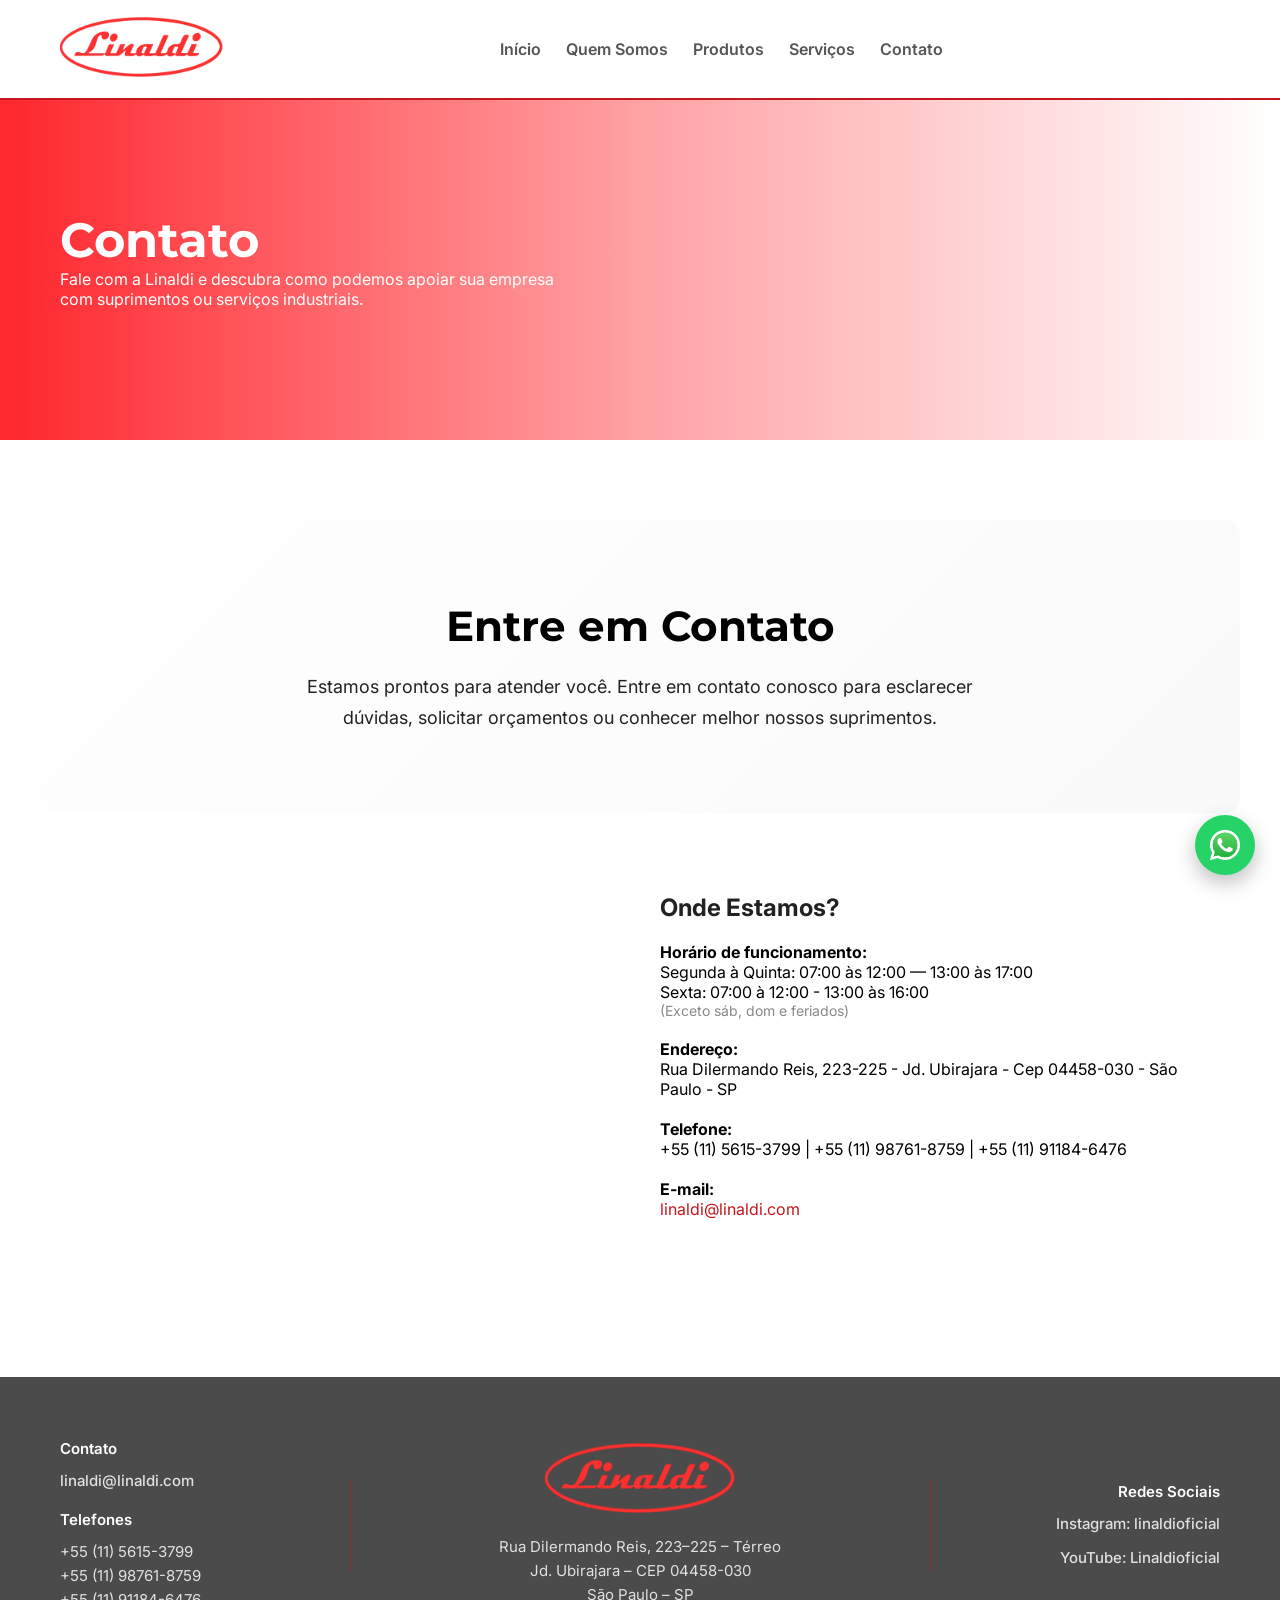
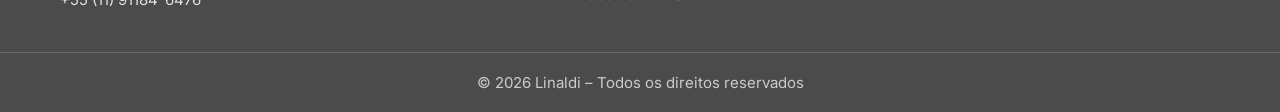
==== commit 4842f1da: "Update meta tags, improve structure, and enhance accessibility features" ====
--- a/contato/index.html
+++ b/contato/index.html
@@ -1,166 +1,220 @@
 <!DOCTYPE html>
 <html lang="pt-BR">
-    <head>
-        <meta charset="utf-8">
-        <title>
-            Linaldi Contato | São Paulo
-        </title>
-        <meta content="width=device-width, initial-scale=1.0" name="viewport">
-        <meta content="Linaldi Contato - São Paulo, SP. Solicite orçamentos de suprimentos Solda Pino, Stud Weld e Stud Bolt. Atendimento por WhatsApp, telefone e email. Estamos prontos para atender suas necessidades industriais." name="description">
-        <meta content="contato Linaldi, solda pino, stud weld, stud bolt, orçamento, São Paulo, telefone, email" name="keywords">
-        <meta content="index, follow" name="robots">
-        <meta content="Enzo Linaldi" name="author">
-        <!-- FAVICON -->
-        <link href="../img/Logo-Linaldi-Icon.ico" rel="icon" sizes="32x32" type="image/x-icon">
-        <!-- CANONICAL -->
-        <link href="https://linaldi.com/contato/" rel="canonical">
-        <link href="https://linaldi.com/contato/" hreflang="pt-BR" rel="alternate">
-            <!-- OPEN GRAPH -->
-            <meta content="Linaldi Contato | Solda Pino, Stud Weld, Stud Bolt" property="og:title">
-            <meta content="Entre em contato com Linaldi. Solicite orçamentos, tire dúvidas sobre suprimentos de solda pino e serviços industriais. Endereço e telefones em São Paulo, SP." property="og:description">
-            <meta content="https://linaldi.com/img/logo-linaldi.png" property="og:image">
-            <meta content="https://linaldi.com/contato/" property="og:url">
-            <meta content="website" property="og:type">
-            <meta content="summary" name="twitter:card">
-            <!-- FONTES -->
-            <link as="style" href="https://fonts.googleapis.com/css2?family=Montserrat:wght@600;700&amp;family=Inter:wght@400;500&amp;display=swap" rel="preload">
-            <link href="https://fonts.googleapis.com/css2?family=Montserrat:wght@600;700&amp;family=Inter:wght@400;500&amp;display=swap" rel="stylesheet">
-            <!-- CSS -->
-            <link as="style" href="../css/style.css" rel="preload">
-            <link href="../css/style.css" rel="stylesheet">
-            <!-- STRUCTURED DATA -->
-            <script type="application/ld+json">
-                {
-                                "@context": "https://schema.org",
-                                "@type": "ContactPage",
-                                "name": "Contato - Linaldi",
-                                "description": "Página de contato da Linaldi para esclarecer dúvidas e solicitar orçamentos.",
-                                "url": "https://linaldi.com/contato/",
-                                "mainEntity": {
-                                                "@type": "Organization",
-                                                "name": "Linaldi",
-                                                "address": {
-                                                                "@type": "PostalAddress",
-                                                                "streetAddress": "Rua Dilermando Reis, 223-225",
-                                                                "addressLocality": "São Paulo",
-                                                                "addressRegion": "SP",
-                                                                "postalCode": "04458-030",
-                                                                "addressCountry": "BR"
-                                                },
-                                                "telephone": "+55-11-91184-6476",
-                                                "email": "linaldi@linaldi.com"
-                                }
-                }
-            </script>
+<head>
+    <meta charset="UTF-8">
+    <title>Linaldi Contato | São Paulo</title>
+    <meta name="viewport" content="width=device-width, initial-scale=1.0">
+    <meta name="description" content="Linaldi Contato - São Paulo, SP. Solicite orçamentos de suprimentos Solda Pino, Stud Weld e Stud Bolt. Atendimento por WhatsApp, telefone e email. Estamos prontos para atender suas necessidades industriais.">
+    <meta name="keywords" content="contato Linaldi, solda pino, stud weld, stud bolt, orçamento, São Paulo, telefone, email">
+    <meta name="robots" content="index, follow">
+    <meta name="author" content="Enzo Linaldi">
+    
+    <!-- FAVICON -->
+    <link rel="icon" sizes="32x32" href="../img/Logo-Linaldi-Icon.ico" type="image/x-icon">
+    
+    <!-- CANONICAL -->
+    <link rel="canonical" href="https://linaldi.com/contato/">
+    <link rel="alternate" hreflang="pt-BR" href="https://linaldi.com/contato/" />
+    
+    <!-- OPEN GRAPH -->
+    <meta property="og:title" content="Linaldi Contato | Solda Pino, Stud Weld, Stud Bolt">
+    <meta property="og:description" content="Entre em contato com Linaldi. Solicite orçamentos, tire dúvidas sobre suprimentos de solda pino e serviços industriais. Endereço e telefones em São Paulo, SP.">
+    <meta property="og:image" content="https://linaldi.com/img/logo-linaldi.png">
+    <meta property="og:url" content="https://linaldi.com/contato/">
+    <meta property="og:type" content="website">
+    <meta name="twitter:card" content="summary">
+    
+    <!-- FONTES -->
+    <link rel="preload" href="https://fonts.googleapis.com/css2?family=Montserrat:wght@600;700&family=Inter:wght@400;500&display=swap" as="style">
+    <link href="https://fonts.googleapis.com/css2?family=Montserrat:wght@600;700&family=Inter:wght@400;500&display=swap" rel="stylesheet">
+
+    <!-- CSS -->
+    <link rel="preload" href="../css/style.css" as="style">
+    <link rel="stylesheet" href="../css/style.css">
+    
+    <!-- STRUCTURED DATA -->
+    <script type="application/ld+json">
+    {
+        "@context": "https://schema.org",
+        "@type": "ContactPage",
+        "name": "Contato - Linaldi",
+        "description": "Página de contato da Linaldi para esclarecer dúvidas e solicitar orçamentos.",
+        "url": "https://linaldi.com/contato/",
+        "mainEntity": {
+            "@type": "Organization",
+            "name": "Linaldi",
+            "address": {
+                "@type": "PostalAddress",
+                "streetAddress": "Rua Dilermando Reis, 223-225",
+                "addressLocality": "São Paulo",
+                "addressRegion": "SP",
+                "postalCode": "04458-030",
+                "addressCountry": "BR"
+            },
+            "telephone": "+55-11-91184-6476",
+            "email": "linaldi@linaldi.com"
+        }
+    }
+    </script>
+</head>
+<body>
+
+<!-- LOADER -->
+<a href="#main" class="skip-link">Pular para conteúdo principal</a>
+<div id="loader">
+    <div class="loader-spinner"></div>
+</div>
+
+<!-- WhatsApp -->
+ <a href="https://wa.me/5511911846476" 
+   class="whatsapp-float" 
+   target="_blank" 
+   aria-label="WhatsApp">
+    <img src="../img/whatsapp.png" alt="WhatsApp" loading="lazy">
+</a>
+
+<!-- ================= HEADER ================= -->
+<header class="header">
+    <div class="header-inner">
+
+        <!-- LOGO -->
+        <a href="../">
+            <img src="../img/logo-linaldi.png" class="logo" alt="Linaldi"/>
+        </a>
+
+        <!-- NAV DESKTOP -->
+        <nav class="nav">
+            <a href="../">Início</a>
+            <a href="../quem-somos">Quem Somos</a>
+            <a href="../produtos">Produtos</a>
+            <a href="../servicos">Serviços</a>
+            <a href="../contato">Contato</a>
+        </nav>
+
+        <!-- BOTÃO HAMBURGUER -->
+        <div class="hamburger" id="hamburger">
+            <span></span>
+            <span></span>
+            <span></span>
+        </div>
+
+    </div>
+</header>
+
+<!-- ================= MENU MOBILE ================= -->
+<div class="mobile-menu" id="mobileMenu">
+            <a href="../">Início</a>
+            <a href="../quem-somos">Quem Somos</a>
+            <a href="../produtos">Produtos</a>
+            <a href="../servicos">Serviços</a>
+            <a href="../contato">Contato</a>
+</div>
+
+<!-- ================= HERO ================= -->
+<section class="hero-slider" style="height:40vh;" role="main">
+    <div class="hero-slide active" style="background-image:url('img/hero-contato.jpg')">
+        <div class="hero-overlay"></div>
+        <div class="hero-content">
+            <h1>Contato</h1>
+            <p style="color:#fff; max-width:520px;">
+                Fale com a Linaldi e descubra como podemos apoiar
+                sua empresa com suprimentos ou serviços industriais.
+            </p>
+        </div>
+    </div>
+</section>
+
+<!-- ================= HIGHLIGHT CONTATO ================= -->
+<section class="contact-highlight reveal">
+    <h2>Entre em Contato</h2>
+    <p>
+        Estamos prontos para atender você. Entre em contato conosco para
+        esclarecer dúvidas, solicitar orçamentos ou conhecer melhor
+        nossos suprimentos.
+    </p>
+</section>
+
+
+<!-- MAPA + INFORMAÇÕES -->
+<section class="map-section reveal">
+    
+    <div class="map-frame">
+        <iframe 
+            src="https://www.google.com/maps/embed?pb=!1m18!1m12!1m3!1d3653.6887411198168!2d-46.6726971!3d-23.6870866!2m3!1f0!2f0!3f0!3m2!1i1024!2i768!4f13.1!3m3!1m2!1s0x94ce4f0b83f16085%3A0x244fb0b8c00eff21!2sLINALDI%20COM%C3%89RCIO%20DE%20FERRAMENTAS%20E%20SERVI%C3%87OS!5e0!3m2!1spt-BR!2sbr!4v1768244243743"
+            loading="lazy"
+            referrerpolicy="no-referrer-when-downgrade"
+            style="width: 100%; height: 400px; border-radius: 10px;">
+        </iframe>
+    </div>
+
+    <div class="map-info">
+        <h2>Onde Estamos?</h2>
+        <p style="margin-top: 20px;"><strong>Horário de funcionamento:</strong></p>
+        <p>Segunda à Quinta: 07:00 às 12:00 — 13:00 às 17:00</p>
+        <p>Sexta: 07:00 à 12:00 - 13:00 às 16:00</p>
+        <p style="font-size: 14px; color: #888;">(Exceto sáb, dom e feriados)</p>
         
-    </head>
-    <body>
-        <!-- LOADER -->
-        <a class="skip-link" href="#main">
-            Pular para conteúdo principal
-        </a>
-        <div id="loader">
-            <div class="loader-spinner">
+        <p style="margin-top: 20px;"><strong>Endereço:</strong></p>
+        <p>Rua Dilermando Reis, 223-225 - Jd. Ubirajara - Cep 04458-030 - São Paulo - SP</p>
+        
+        <p style="margin-top: 20px;"><strong>Telefone:</strong></p>
+        <p>+55 (11) 5615-3799 | +55 (11) 98761-8759 | +55 (11) 91184-6476</p>
+        
+        <p style="margin-top: 20px;"><strong>E-mail:</strong></p>
+        <p><a href="mailto:linaldi@linaldi.com">linaldi@linaldi.com</a></p>
+    </div>
+</section>
+
+<!-- FOOTER -->
+<footer class="footer">
+
+    <div class="footer-inner">
+
+        <!-- BLOCO ESQUERDO: CONTATO + TELEFONES -->
+        <div class="footer-block">
+            <span class="footer-title">Contato</span>
+                <div class="mail-footer">
+                    <a href="mailto:linaldi@linaldi.com">linaldi@linaldi.com</a>
+                </div>
+
+            <span class="footer-title" style="margin-top:15px;">Telefones</span>
+            <p>+55 (11) 5615-3799</p>
+            <p>+55 (11) 98761-8759</p>
+            <p>+55 (11) 91184-6476</p>
+        </div>
+
+        <div class="footer-line"></div>
+
+        <!-- BLOCO CENTRAL: LOGO + ENDEREÇO -->
+        <div class="footer-block footer-center">
+            <img src="../img/logo-linaldi.png" class="footer-logo" loading="lazy">
+            <p>
+                Rua Dilermando Reis, 223–225 – Térreo<br>
+                Jd. Ubirajara – CEP 04458-030<br>
+                São Paulo – SP
+            </p>
+        </div>
+
+        <div class="footer-line"></div>
+
+        <!-- BLOCO DIREITO: REDES SOCIAIS -->
+        <div class="footer-block footer-social">
+            <span class="footer-title">Redes Sociais</span>
+
+            <div class="social-icons">
+                <a href="https://www.instagram.com/linaldioficial/" target="_blank" rel="noopener noreferrer" aria-label="Instagram">Instagram: linaldioficial</a>
+                <a href="https://www.youtube.com/@Linaldioficial" target="_blank" rel="noopener noreferrer" aria-label="YouTube">YouTube: Linaldioficial</a>
             </div>
         </div>
-        <!-- WhatsApp -->
-        <a aria-label="WhatsApp" class="whatsapp-float" href="https://wa.me/5511911846476" target="_blank">
-            <img alt="WhatsApp" loading="lazy" src="../img/whatsapp.png">
-        </a>
-        <!-- HEADER (loaded from partial) -->
-        <div id="header-placeholder"></div>
-        <script>
-                fetch('/partials/header.html')
-                        .then(r => r.text())
-                        .then(html => { document.getElementById('header-placeholder').innerHTML = html; });
-        </script>
-        <!-- ================= HERO ================= -->
-        <section class="hero-slider" role="main" style="height:40vh;">
-            <div class="hero-slide active" style="background-image:url('img/hero-contato.jpg')">
-                <div class="hero-overlay">
-                </div>
-                <div class="hero-content">
-                    <h1>
-                        Contato
-                    </h1>
-                    <p style="color:#fff; max-width:520px;">
-                        Fale com a Linaldi e descubra como podemos apoiar
-                                                                sua empresa com suprimentos ou serviços industriais.
-                    </p>
-                </div>
-            </div>
-        </section>
-        <!-- ================= HIGHLIGHT CONTATO ================= -->
-        <section class="contact-highlight reveal">
-            <h2>
-                Entre em Contato
-            </h2>
-            <p>
-                Estamos prontos para atender você. Entre em contato conosco para
-                                esclarecer dúvidas, solicitar orçamentos ou conhecer melhor
-                                nossos suprimentos.
-            </p>
-        </section>
-        <!-- MAPA + INFORMAÇÕES -->
-        <section class="map-section reveal">
-            <div class="map-frame">
-                <iframe loading="lazy" referrerpolicy="no-referrer-when-downgrade" src="https://www.google.com/maps/embed?pb=!1m18!1m12!1m3!1d3653.6887411198168!2d-46.6726971!3d-23.6870866!2m3!1f0!2f0!3f0!3m2!1i1024!2i768!4f13.1!3m3!1m2!1s0x94ce4f0b83f16085%3A0x244fb0b8c00eff21!2sLINALDI%20COM%C3%89RCIO%20DE%20FERRAMENTAS%20E%20SERVI%C3%87OS!5e0!3m2!1spt-BR!2sbr!4v1768244243743" style="width: 100%; height: 400px; border-radius: 10px;">
-                </iframe>
-            </div>
-            <div class="map-info">
-                <h2>
-                    Onde Estamos?
-                </h2>
-                <p style="margin-top: 20px;">
-                    <strong>
-                        Horário de funcionamento:
-                    </strong>
-                </p>
-                <p>
-                    Segunda à Quinta: 07:00 às 12:00 — 13:00 às 17:00
-                </p>
-                <p>
-                    Sexta: 07:00 à 12:00 - 13:00 às 16:00
-                </p>
-                <p style="font-size: 14px; color: #888;">
-                    (Exceto sáb, dom e feriados)
-                </p>
-                <p style="margin-top: 20px;">
-                    <strong>
-                        Endereço:
-                    </strong>
-                </p>
-                <p>
-                    Rua Dilermando Reis, 223-225 - Jd. Ubirajara - Cep 04458-030 - São Paulo - SP
-                </p>
-                <p style="margin-top: 20px;">
-                    <strong>
-                        Telefone:
-                    </strong>
-                </p>
-                <p>
-                    +55 (11) 5615-3799 | +55 (11) 98761-8759 | +55 (11) 91184-6476
-                </p>
-                <p style="margin-top: 20px;">
-                    <strong>
-                        E-mail:
-                    </strong>
-                </p>
-                <p>
-                    <a href="mailto:linaldi@linaldi.com">
-                        linaldi@linaldi.com
-                    </a>
-                </p>
-            </div>
-        </section>
-        <!-- FOOTER (loaded from partial) -->
-        <div id="footer-placeholder"></div>
-        <script>
-                fetch('/partials/footer.html')
-                        .then(r => r.text())
-                        .then(html => { document.getElementById('footer-placeholder').innerHTML = html; });
-        </script>
-        <script defer src="../js/app.js">
-        </script>
-    </body>
+
+    </div>
+
+    <div class="footer-bottom">
+        © 2026 Linaldi – Todos os direitos reservados
+    </div>
+
+</footer>
+
+<script src="../js/app.js" defer></script>
+</body>
 </html>
